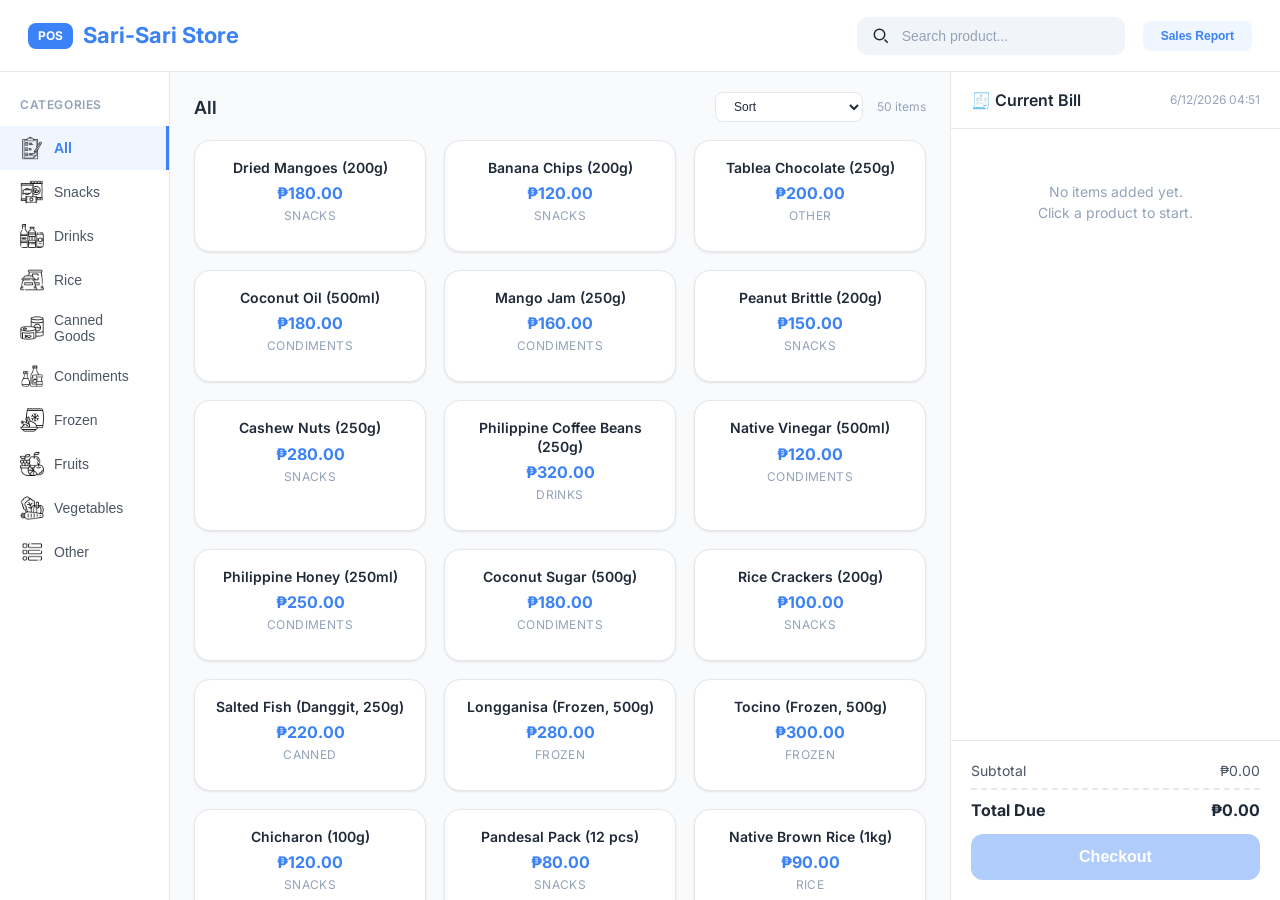
==== index.html @ 94335827 "Add initial POS UI, styles, and modules Introduce the full Sari‑Sari POS frontend scaffold: add inde" ====
<!DOCTYPE html>
<html lang="en">
<head>
    <meta charset="UTF-8" />
    <meta name="viewport" content="width=device-width, initial-scale=1.0" />
    <title>Sari-Sari Store POS</title>
    <link rel="stylesheet" href="css/style.css" />
    <link rel="stylesheet" href="css/layout.css" />
    <link rel="stylesheet" href="css/modal.css" />
    <link rel="stylesheet" href="css/receipt.css" />
    <link rel="preconnect" href="https://fonts.googleapis.com" />
    <link rel="preconnect" href="https://fonts.gstatic.com" crossorigin />
    <link href="https://fonts.googleapis.com/css2?family=Inter:opsz,wght@14..32,400;14..32,500;14..32,600;14..32,700&display=swap" rel="stylesheet" />
</head>
<body>

    <!-- POS CONTAINER -->
    <div class="pos-container" id="app">

        <!-- HEADER -->
        <header class="header">
            <div class="logo">
                <span>POS</span> Sari-Sari Store
            </div>
            <div class="header-actions">
                <div class="search-wrapper">
                    <svg width="18" height="18" viewBox="0 0 24 24" fill="none" stroke="currentColor" stroke-width="2">
                        <circle cx="10" cy="10" r="7" />
                        <path d="M21 21l-4.35-4.35" />
                    </svg>
                    <input type="text" id="searchInput" placeholder="Search product..." />
                </div>
                <!-- Mobile category dropdown moved to grid-header -->
                <button class="btn-report" id="btnReport">Sales Report</button>
            </div>
        </header>

        <!-- MAIN BODY -->
        <div class="main-body">

            <!-- POS VIEW -->
            <div id="pos-view" style="display:flex; flex:1; overflow:hidden;">

                <!-- CATEGORIES PANEL -->
                <aside class="categories-panel" id="categoriesPanel">
                    <div class="cat-title">Categories</div>
                </aside>

                <!-- PRODUCTS PANEL -->
                <section class="products-panel" id="productsPanel">
                    <div class="grid-header">
                        <h2 id="categoryTitle">All Products</h2>
                        <div class="header-controls">
                            <!-- Category dropdown for mobile (now placed here) -->
                            <select class="category-select-mobile" id="categoryMobile">
                                <option value="all">All</option>
                                <option value="snacks">Snacks</option>
                                <option value="drinks">Drinks</option>
                                <option value="rice">Rice</option>
                                <option value="canned">Canned Goods</option>
                                <option value="condiments">Condiments</option>
                                <option value="frozen">Frozen</option>
                                <option value="fruits">Fruits</option>
                                <option value="vegetables">Vegetables</option>
                                <option value="other">Other</option>
                            </select>
                            <select class="sort-select" id="sortFilter">
                                <option value="default">Sort</option>
                                <option value="price-low">Price: Low to High</option>
                                <option value="price-high">Price: High to Low</option>
                                <option value="name-az">Name: A to Z</option>
                                <option value="name-za">Name: Z to A</option>
                            </select>
                            <span class="count" id="productCount">0 items</span>
                        </div>
                    </div>
                    <div class="product-grid" id="productGrid"></div>
                </section>

                <!-- BILL PANEL -->
                <aside class="bill-panel" id="billPanel">
                    <div class="bill-header">
                        <h3>🧾 Current Bill</h3>
                        <div class="bill-meta">
                            <span id="billDate">-</span>
                        </div>
                    </div>
                    <div class="bill-items" id="billItems">
                        <div class="bill-empty">No items added yet.<br/><span class="text-muted">Click a product to start.</span></div>
                    </div>
                    <div class="bill-footer" id="billFooter">
                        <div class="summary-row"><span>Subtotal</span><span id="billSubtotal">₱0.00</span></div>
                        <div class="summary-row grand"><span>Total Due</span><span id="billGrandTotal">₱0.00</span></div>
                        <button class="btn-checkout" id="checkoutBtn" disabled>Checkout</button>
                    </div>
                </aside>
            </div>
        </div>
    </div>

    <!-- MOBILE BILL FLOATING SUMMARY BAR -->
    <div class="mobile-bill-summary" id="mobileBillSummary" style="display:none;">
        <div class="mobile-bill-summary-inner">
            <span class="mobile-bill-items" id="mobileBillItems">🛒 0 items</span>
            <span class="mobile-bill-total" id="mobileBillTotal">₱0.00</span>
            <span class="mobile-bill-arrow">▲</span>
        </div>
    </div>

    <!-- MOBILE BILL OVERLAY -->
    <div class="modal-overlay mobile-bill-overlay" id="mobileBillOverlay">
        <div class="modal mobile-bill-modal">
            <button class="modal-close" id="mobileBillClose">✕</button>
            <div class="modal-title">🧾 Current Bill</div>
            <div class="mobile-bill-date" id="mobileBillDate">-</div>
            <div class="mobile-bill-items-list" id="mobileBillItemsList">
                <div class="bill-empty">No items added yet.</div>
            </div>
            <div class="mobile-bill-summary-footer">
                <div class="summary-row"><span>Subtotal</span><span id="mobileBillSubtotal">₱0.00</span></div>
                <div class="summary-row grand"><span>Total Due</span><span id="mobileBillGrandTotal">₱0.00</span></div>
                <button class="btn-checkout" id="mobileCheckoutBtn" disabled>Checkout</button>
            </div>
        </div>
    </div>

    <!-- QUANTITY KEYPAD MODAL -->
    <div class="modal-overlay" id="qtyModal">
        <div class="modal qty-modal">
            <button class="modal-close" id="qtyClose">✕</button>
            <div class="qty-display" id="qtyDisplay">1</div>
            <div class="qty-grid">
                <button data-val="1">1</button>
                <button data-val="2">2</button>
                <button data-val="3">3</button>
                <button data-val="back" class="btn-back">⌫</button>
                <button data-val="4">4</button>
                <button data-val="5">5</button>
                <button data-val="6">6</button>
                <button data-val="clear">C</button>
                <button data-val="7">7</button>
                <button data-val="8">8</button>
                <button data-val="9">9</button>
                <button data-val="0">0</button>
            </div>
            <button class="btn-add-qty" id="btnAddQty">➕ Add to Bill</button>
        </div>
    </div>

    <!-- CHECKOUT MODAL -->
    <div class="modal-overlay" id="checkoutModal">
        <div class="modal">
            <button class="modal-close" id="checkoutClose">✕</button>
            <div class="modal-title">💳 Checkout</div>
            <div class="checkout-summary">
                <div class="cs-row"><span>Items</span><span id="coItems">0</span></div>
                <div class="cs-row total"><span>Total Due</span><span class="amount" id="coTotal">₱0.00</span></div>
            </div>
            <div class="checkout-input-group">
                <label for="cashInput">Cash Received</label>
                <div class="input-with-icon">
                    <span>₱</span>
                    <input type="number" id="cashInput" placeholder="0.00" step="0.01" min="0" />
                </div>
            </div>
            <div class="change-display">
                <div class="change-label">Change</div>
                <div class="change-amount" id="changeDisplay">₱0.00</div>
            </div>
            <div class="modal-actions">
                <button class="btn-cancel" id="checkoutCancel">Cancel</button>
                <button class="btn-complete" id="checkoutComplete" disabled>Complete Transaction</button>
            </div>
        </div>
    </div>

    <!-- RECEIPT MODAL -->
    <div class="modal-overlay receipt-modal" id="receiptModal">
        <div class="modal">
            <button class="modal-close" id="receiptClose">✕</button>
            <div class="receipt-content" id="receiptContent"></div>
            <div class="receipt-actions">
                <button class="btn-print" id="btnPrintReceipt">🖨 Print Receipt</button>
                <button class="btn-close-receipt" id="receiptClose2">Close</button>
            </div>
        </div>
    </div>

    <script type="module" src="js/app.js"></script>
</body>
</html>
---- css/style.css ----
:root {
    --primary: #3B82F6;
    --secondary: #EFF6FF;
    --bg: #F8FAFC;
    --white: #FFFFFF;
    --text: #1F2937;
    --border: #E5E7EB;
    --success: #22C55E;
    --danger: #EF4444;
    --shadow: 0 1px 3px rgba(0, 0, 0, 0.06), 0 1px 2px rgba(0, 0, 0, 0.04);
    --radius: 16px;
    --transition: 0.2s ease;

    /* ===== TYPOGRAPHY SCALE ===== */
    --font-base: 14px;          /* body, most text */
    --font-sm: 12px;            /* small labels, meta */
    --font-md: 16px;            /* subheadings, buttons */
    --font-lg: 18px;            /* section titles */
    --font-xl: 22px;            /* page titles, logo */
    --font-2xl: 28px;           /* stat numbers */
}

* {
    margin: 0;
    padding: 0;
    box-sizing: border-box;
}

body {
    font-family: 'Inter', -apple-system, BlinkMacSystemFont, sans-serif;
    font-size: var(--font-base);
    background: var(--bg);
    color: var(--text);
    height: 100vh;
    overflow: hidden;
    display: flex;
    justify-content: center;
    align-items: center;
    line-height: 1.5;
}

/* Shared heading styles */
h1, h2, h3, h4 {
    font-weight: 600;
    margin: 0;
}
h1 { font-size: var(--font-xl); }
h2 { font-size: var(--font-lg); }
h3 { font-size: var(--font-md); }

/* Scrollbar */
::-webkit-scrollbar {
    width: 6px;
    height: 6px;
}
::-webkit-scrollbar-track {
    background: var(--secondary);
    border-radius: 8px;
}
::-webkit-scrollbar-thumb {
    background: var(--primary);
    border-radius: 8px;
}

.text-muted {
    color: #94A3B8;
}
.text-sm {
    font-size: var(--font-sm);
}
.text-md {
    font-size: var(--font-md);
}
.text-lg {
    font-size: var(--font-lg);
}
.text-xl {
    font-size: var(--font-xl);
}
---- css/layout.css ----
/* Layout Styles */
.pos-container {
    width: 100vw;
    max-width: 100vw;
    max-height: 100vh;
    height: 100vh;
    display: flex;
    flex-direction: column;
    background: var(--bg);
    overflow: hidden;
}

/* ===== HEADER ===== */
.header {
    background: var(--white);
    padding: 14px 28px;
    display: flex;
    align-items: center;
    justify-content: space-between;
    border-bottom: 1px solid var(--border);
    flex-shrink: 0;
    min-height: 72px;
    box-shadow: 0 1px 3px rgba(0, 0, 0, 0.04);
}
.header .logo {
    display: flex;
    align-items: center;
    gap: 10px;
    font-weight: 700;
    font-size: var(--font-xl);
    color: var(--primary);
}
.header .logo span {
    background: var(--primary);
    color: #fff;
    padding: 4px 10px;
    border-radius: 8px;
    font-size: var(--font-sm);
}
.header-actions {
    display: flex;
    align-items: center;
    gap: 18px;
    flex-wrap: wrap;
}

/* Search */
.search-wrapper {
    display: flex;
    align-items: center;
    background: #F1F5F9;
    border-radius: 10px;
    padding: 0 14px;
    border: 1px solid transparent;
    transition: var(--transition);
}
.search-wrapper:focus-within {
    border-color: var(--primary);
    background: var(--white);
}
.search-wrapper input {
    border: none;
    background: transparent;
    padding: 10px 12px;
    font-size: var(--font-base);
    width: 220px;
    outline: none;
    color: var(--text);
}
.search-wrapper input::placeholder {
    color: #94A3B8;
}

/* Selects */
.category-select,
.sort-select,
.category-select-mobile {
    padding: 10px 16px;
    border-radius: 10px;
    border: 1px solid var(--border);
    background: var(--white);
    font-size: var(--font-base);
    outline: none;
    cursor: pointer;
    color: var(--text);
}
.category-select-mobile {
    display: none; /* hidden on desktop */
}

/* Buttons */
.btn-report {
    padding: 8px 18px;
    background: var(--secondary);
    color: var(--primary);
    border: none;
    border-radius: 8px;
    font-weight: 600;
    font-size: var(--font-sm);
    cursor: pointer;
    transition: var(--transition);
}
.btn-report:hover {
    background: #DBEAFE;
}

/* ===== MAIN BODY ===== */
.main-body {
    display: flex;
    flex: 1;
    overflow: hidden;
    position: relative;
}

/* ===== CATEGORIES PANEL ===== */
.categories-panel {
    width: 170px;
    background: var(--white);
    border-right: 1px solid var(--border);
    padding: 16px 0;
    flex-shrink: 0;
    overflow-y: auto;
    display: flex;
    flex-direction: column;
}
.cat-title {
    font-size: var(--font-sm);
    text-transform: uppercase;
    letter-spacing: 0.6px;
    color: #94A3B8;
    padding: 8px 20px 12px;
    font-weight: 600;
}
.cat-btn {
    display: flex;
    align-items: center;
    gap: 10px;
    padding: 10px 20px;
    border: none;
    background: transparent;
    width: 100%;
    text-align: left;
    font-size: var(--font-base);
    color: #4B5563;
    cursor: pointer;
    transition: var(--transition);
    border-right: 3px solid transparent;
    font-weight: 500;
}
.cat-btn:hover {
    background: #F1F5F9;
}
.cat-btn.active {
    background: var(--secondary);
    color: var(--primary);
    border-right-color: var(--primary);
    font-weight: 600;
}
.cat-btn .cat-icon {
    width: 24px;
    height: 24px;
    flex-shrink: 0;
    display: flex;
    align-items: center;
    justify-content: center;
    font-size: 18px;
    line-height: 1;
}
.cat-btn .cat-icon img {
    width: 24px;
    height: 24px;
    object-fit: contain;
    border-radius: 4px;
}

/* ===== PRODUCTS PANEL ===== */
.products-panel {
    flex: 1;
    padding: 20px 24px;
    overflow-y: auto;
    background: var(--bg);
}
.grid-header {
    display: flex;
    justify-content: space-between;
    align-items: center;
    margin-bottom: 18px;
}
.grid-header h2 {
    font-size: var(--font-lg);
    font-weight: 600;
}
.grid-header .count {
    font-size: var(--font-sm);
    color: #94A3B8;
}
.grid-header .header-controls {
    display: flex;
    align-items: center;
    gap: 14px;
}
.grid-header .header-controls .sort-select {
    padding: 6px 14px;
    border-radius: 8px;
    border: 1px solid var(--border);
    background: var(--white);
    font-size: var(--font-sm);
    outline: none;
    cursor: pointer;
    transition: var(--transition);
}
.grid-header .header-controls .sort-select:hover {
    border-color: var(--primary);
}
.grid-header .header-controls .count {
    font-size: var(--font-sm);
    color: #94A3B8;
    white-space: nowrap;
}
/* Mobile category dropdown inside header-controls – hidden on desktop */
.grid-header .header-controls .category-select-mobile {
    padding: 6px 14px;
    border-radius: 8px;
    border: 1px solid var(--border);
    background: var(--white);
    font-size: var(--font-sm);
    outline: none;
    cursor: pointer;
    transition: var(--transition);
    display: none; /* hidden on desktop */
}
.grid-header .header-controls .category-select-mobile:hover {
    border-color: var(--primary);
}

.product-grid {
    display: grid;
    grid-template-columns: repeat(auto-fill, minmax(170px, 1fr));
    gap: 18px;
}
.product-card {
    background: var(--white);
    border-radius: var(--radius);
    padding: 18px 16px 16px;
    box-shadow: var(--shadow);
    border: 1px solid var(--border);
    transition: var(--transition);
    display: flex;
    flex-direction: column;
    align-items: center;
    text-align: center;
    cursor: pointer;
}
.product-card:hover {
    transform: translateY(-3px);
    box-shadow: 0 8px 24px rgba(0, 0, 0, 0.08);
    border-color: #BFDBFE;
}
.product-name {
    font-size: var(--font-base);
    font-weight: 600;
    line-height: 1.3;
    display: -webkit-box;
    -webkit-box-orient: vertical;
    overflow: hidden;
}
.product-price {
    font-size: var(--font-md);
    font-weight: 700;
    color: var(--primary);
    margin: 4px 0 2px;
}
.product-category {
    font-size: var(--font-sm);
    color: #94A3B8;
    text-transform: uppercase;
    letter-spacing: 0.4px;
    margin-bottom: 10px;
}

/* ===== BILL PANEL ===== */
.bill-panel {
    width: 330px;
    background: var(--white);
    border-left: 1px solid var(--border);
    display: flex;
    flex-direction: column;
    flex-shrink: 0;
    overflow: hidden;
}
.bill-header {
    padding: 16px 20px;
    border-bottom: 1px solid var(--border);
    display: flex;
    justify-content: space-between;
    align-items: center;
    flex-shrink: 0;
}
.bill-header h3 {
    font-size: var(--font-md);
    font-weight: 600;
}
.bill-meta {
    font-size: var(--font-sm);
    color: #94A3B8;
}
.bill-items {
    flex: 1;
    overflow-y: auto;
    padding: 12px 16px;
}
.bill-item {
    display: flex;
    align-items: center;
    gap: 12px;
    padding: 10px 12px;
    background: var(--bg);
    border-radius: 12px;
    margin-bottom: 10px;
    border: 1px solid var(--border);
}
.bi-info {
    flex: 1;
    min-width: 0;
}
.bi-name {
    font-size: var(--font-base);
    font-weight: 600;
    white-space: nowrap;
    overflow: hidden;
    text-overflow: ellipsis;
}
.bi-price {
    font-size: var(--font-sm);
    color: var(--primary);
    font-weight: 500;
}
.bi-actions {
    display: flex;
    align-items: center;
    gap: 6px;
    flex-shrink: 0;
}
.bi-actions button {
    width: 28px;
    height: 28px;
    border: none;
    border-radius: 6px;
    background: var(--border);
    font-size: var(--font-base);
    font-weight: 600;
    cursor: pointer;
    transition: var(--transition);
}
.btn-minus:hover {
    background: #FEE2E2;
    color: var(--danger);
}
.btn-plus:hover {
    background: #DBEAFE;
    color: var(--primary);
}
.btn-remove {
    background: transparent !important;
    color: #94A3B8;
}
.btn-remove:hover {
    background: #FEE2E2 !important;
    color: var(--danger) !important;
}
.bi-qty {
    font-weight: 600;
    font-size: var(--font-base);
    min-width: 20px;
    text-align: center;
}
.bill-empty {
    text-align: center;
    color: #94A3B8;
    padding: 40px 0;
    font-size: var(--font-base);
}
.bill-footer {
    padding: 16px 20px 20px;
    border-top: 1px solid var(--border);
    background: var(--white);
    flex-shrink: 0;
}
.summary-row {
    display: flex;
    justify-content: space-between;
    font-size: var(--font-base);
    padding: 3px 0;
    color: #4B5563;
}
.summary-row.grand {
    font-size: var(--font-md);
    font-weight: 700;
    color: var(--text);
    padding: 8px 0 12px;
    border-top: 2px dashed var(--border);
    margin-top: 4px;
}
.btn-checkout {
    width: 100%;
    padding: 14px;
    background: var(--primary);
    color: var(--white);
    border: none;
    border-radius: 12px;
    font-size: var(--font-md);
    font-weight: 700;
    cursor: pointer;
    transition: var(--transition);
}
.btn-checkout:hover:not(:disabled) {
    background: #2563EB;
}
.btn-checkout:disabled {
    opacity: 0.4;
    cursor: not-allowed;
}

/* ===== MOBILE BILL ===== */
.mobile-bill-summary {
    position: fixed;
    bottom: 16px;
    left: 16px;
    right: 16px;
    z-index: 500;
    background: var(--primary);
    color: white;
    border-radius: 16px;
    padding: 14px 20px;
    box-shadow: 0 8px 32px rgba(59, 130, 246, 0.35);
    cursor: pointer;
    display: none;
    animation: slideUp 0.3s ease;
    transition: transform 0.2s;
}
.mobile-bill-summary:active {
    transform: scale(0.97);
}
@keyframes slideUp {
    from { transform: translateY(80px); opacity: 0; }
    to { transform: translateY(0); opacity: 1; }
}
.mobile-bill-summary-inner {
    display: flex;
    justify-content: space-between;
    align-items: center;
    font-weight: 600;
}
.mobile-bill-items {
    font-size: var(--font-base);
}
.mobile-bill-total {
    font-size: var(--font-md);
    font-weight: 700;
}
.mobile-bill-arrow {
    font-size: var(--font-md);
    opacity: 0.8;
}

.mobile-bill-overlay .modal {
    max-width: 100%;
    margin: 10px;
    padding: 24px 20px;
    max-height: 85vh;
    display: flex;
    flex-direction: column;
    height: auto;
}
.mobile-bill-overlay .modal-title {
    font-size: var(--font-lg);
    margin-bottom: 8px;
    flex-shrink: 0;
}
.mobile-bill-date {
    font-size: var(--font-sm);
    color: #94A3B8;
    text-align: center;
    margin-bottom: 16px;
    flex-shrink: 0;
}
.mobile-bill-items-list {
    flex: 1;
    overflow-y: auto;
    margin-bottom: 12px;
}
.mobile-bill-items-list .bill-item {
    padding: 8px 10px;
}
.mobile-bill-summary-footer {
    border-top: 1px solid var(--border);
    padding-top: 12px;
    flex-shrink: 0;
}

/* ===== RESPONSIVE ===== */
@media (max-width: 1100px) {
    .bill-panel {
        width: 280px;
    }
    .categories-panel {
        width: 140px;
    }
}
@media (max-width: 820px) {
    .categories-panel {
        display: none;
    }
    .grid-header .header-controls .category-select-mobile {
        display: inline-block;
        padding: 6px 10px;
        font-size: var(--font-sm);
    }
}
@media (max-width: 640px) {
    #pos-view {
        flex-direction: column;
    }
    .products-panel {
        height: 100vh;
        padding: 12px 14px;
        padding-bottom: 80px;
    }
    .bill-panel {
        display: none !important;
    }
    .product-grid {
        grid-template-columns: repeat(auto-fill, minmax(130px, 1fr));
        gap: 10px;
    }
    .header-actions {
        gap: 8px;
    }
    .category-select,
    .sort-select {
        font-size: var(--font-sm);
        padding: 8px 10px;
    }
    .btn-report {
        font-size: var(--font-sm);
        padding: 6px 12px;
    }
    .mobile-bill-summary {
        display: block !important;
    }
    .header .logo {
        font-size: var(--font-md);
    }
    .search-wrapper input {
        width: 90px;
        font-size: var(--font-sm);
        padding: 6px 8px;
    }
    .grid-header {
        flex-direction: column;
        align-items: stretch;
        gap: 8px;
    }
    .grid-header .header-controls {
        justify-content: flex-start;
        flex-wrap: wrap;
    }
    .grid-header .header-controls .category-select-mobile {
        display: inline-block;
        padding: 4px 8px;
        font-size: var(--font-sm);
        margin-right: 4px;
    }
    .grid-header .header-controls .sort-select {
        padding: 4px 8px;
        font-size: var(--font-sm);
    }
}
---- css/modal.css ----
/* Payment View Overlay */
.modal-overlay {
    position: fixed;
    inset: 0;
    background: rgba(0, 0, 0, 0.4);
    backdrop-filter: blur(4px);
    display: none;
    justify-content: center;
    align-items: center;
    z-index: 1000;
    padding: 20px;
}
.modal-overlay.open {
    display: flex;
}
.modal {
    background: var(--white);
    border-radius: 24px;
    padding: 32px 36px;
    max-width: 480px;
    width: 100%;
    max-height: 90vh;
    overflow-y: auto;
    box-shadow: 0 24px 64px rgba(0, 0, 0, 0.15);
    animation: modalIn 0.25s ease;
    position: relative;
}
@keyframes modalIn {
    from {
        opacity: 0;
        transform: scale(0.94) translateY(10px);
    }
    to {
        opacity: 1;
        transform: scale(1) translateY(0);
    }
}
.modal-close {
    position: absolute;
    top: 12px;
    right: 16px;
    background: none;
    border: none;
    font-size: 22px;
    color: #94A3B8;
    cursor: pointer;
    line-height: 1;
    padding: 4px 8px;
    border-radius: 6px;
    transition: var(--transition);
}
.modal-close:hover {
    background: #F1F5F9;
    color: var(--text);
}
.modal-title {
    font-size: 22px;
    font-weight: 700;
    text-align: center;
    margin-bottom: 20px;
}

/* Quantity Keypad */
.qty-modal .modal {
    max-width: 320px;
}
.qty-display {
    font-size: 48px;
    font-weight: 700;
    text-align: center;
    padding: 16px 0 20px;
    color: var(--primary);
    letter-spacing: 2px;
}
.qty-grid {
    display: grid;
    grid-template-columns: repeat(4, 1fr);
    gap: 8px;
    margin-bottom: 16px;
}
.qty-grid button {
    padding: 14px 0;
    font-size: 20px;
    font-weight: 600;
    border: 1px solid var(--border);
    border-radius: 10px;
    background: var(--white);
    cursor: pointer;
    transition: var(--transition);
}
.qty-grid button:hover {
    background: var(--secondary);
    border-color: var(--primary);
}
.qty-grid .btn-back {
    font-size: 18px;
}
.btn-add-qty {
    width: 100%;
    padding: 14px;
    background: var(--primary);
    color: var(--white);
    border: none;
    border-radius: 12px;
    font-size: 16px;
    font-weight: 700;
    cursor: pointer;
    transition: var(--transition);
}
.btn-add-qty:hover {
    background: #2563EB;
}

/* Checkout */
.checkout-summary {
    background: var(--bg);
    border-radius: 12px;
    padding: 16px 20px;
    margin-bottom: 20px;
}
.cs-row {
    display: flex;
    justify-content: space-between;
    padding: 4px 0;
    font-size: 15px;
}
.cs-row.total {
    font-size: 20px;
    font-weight: 700;
    padding-top: 10px;
    border-top: 1px solid var(--border);
    margin-top: 6px;
}
.cs-row.total .amount {
    color: var(--primary);
}
.checkout-input-group {
    margin-bottom: 16px;
}
.checkout-input-group label {
    font-weight: 600;
    font-size: 14px;
    display: block;
    margin-bottom: 6px;
}
.input-with-icon {
    display: flex;
    align-items: center;
    background: var(--white);
    border: 2px solid var(--border);
    border-radius: 12px;
    padding: 0 14px;
    transition: var(--transition);
}
.input-with-icon:focus-within {
    border-color: var(--primary);
}
.input-with-icon span {
    font-weight: 600;
    font-size: 18px;
    color: #94A3B8;
    margin-right: 8px;
}
.input-with-icon input {
    border: none;
    padding: 12px 0;
    font-size: 18px;
    width: 100%;
    outline: none;
    background: transparent;
    color: var(--text);
}
.change-display {
    display: flex;
    justify-content: space-between;
    align-items: center;
    background: var(--secondary);
    border-radius: 12px;
    padding: 14px 20px;
    margin-bottom: 20px;
}
.change-label {
    font-size: 14px;
    font-weight: 600;
    color: #4B5563;
}
.change-amount {
    font-size: 24px;
    font-weight: 700;
    color: var(--success);
}
.change-amount.negative {
    color: var(--danger);
}
.modal-actions {
    display: flex;
    gap: 12px;
}
.btn-cancel {
    flex: 1;
    padding: 14px;
    border-radius: 12px;
    border: none;
    background: #F1F5F9;
    color: #4B5563;
    font-weight: 600;
    cursor: pointer;
    transition: var(--transition);
}
.btn-cancel:hover {
    background: var(--border);
}
.btn-complete {
    flex: 1;
    padding: 14px;
    border-radius: 12px;
    border: none;
    background: var(--primary);
    color: var(--white);
    font-weight: 600;
    cursor: pointer;
    transition: var(--transition);
}
.btn-complete:hover:not(:disabled) {
    background: #2563EB;
}
.btn-complete:disabled {
    opacity: 0.4;
    cursor: not-allowed;
}

/* Report Modal */
.report-modal .modal {
    max-width: 640px;
}
.report-content .stats-grid {
    display: grid;
    grid-template-columns: 1fr 1fr;
    gap: 16px;
    margin-bottom: 20px;
}
.report-content .stat-card {
    background: var(--bg);
    padding: 16px 20px;
    border-radius: 12px;
    border: 1px solid var(--border);
}
.report-content .stat-value {
    font-size: 26px;
    font-weight: 700;
    color: var(--text);
}
.report-content .stat-label {
    font-size: 13px;
    color: #94A3B8;
    font-weight: 500;
}
.report-content .top-product {
    background: var(--secondary);
    border-radius: 12px;
    padding: 16px 20px;
    margin-bottom: 20px;
    border: 1px solid #BFDBFE;
}
.report-content .tp-name {
    font-size: 18px;
    font-weight: 700;
    color: var(--primary);
}
.report-content .tp-count {
    font-size: 14px;
    color: #4B5563;
}
.transactions-table {
    max-height: 300px;
    overflow-y: auto;
    border: 1px solid var(--border);
    border-radius: 12px;
}
.tr-row {
    display: grid;
    grid-template-columns: 100px 1fr 80px 100px;
    gap: 12px;
    padding: 10px 16px;
    border-bottom: 1px solid var(--border);
    font-size: 13px;
    align-items: center;
}
.tr-row:last-child {
    border-bottom: none;
}
.tr-row .tr-amount {
    font-weight: 600;
    color: var(--primary);
    text-align: right;
}

@media (max-width: 640px) {
    .report-modal .modal {
        max-width: 100%;
        margin: 10px;
    }
    .tr-row {
        grid-template-columns: 70px 1fr 60px 70px;
        font-size: 12px;
        gap: 8px;
    }
}
---- css/receipt.css ----
/* Receipt Specific Styles */
.receipt-modal .modal {
    max-width: 420px;
    padding: 28px 30px;
}

.receipt-content {
    font-family: 'Courier New', monospace;
    padding: 4px 0;
}
.receipt-header {
    text-align: center;
    border-bottom: 2px dashed var(--border);
    padding-bottom: 14px;
    margin-bottom: 16px;
}
.receipt-header h2 {
    font-size: 20px;
    font-weight: 700;
    letter-spacing: 1px;
    color: var(--text);
}
.receipt-header .sub {
    font-size: 12px;
    color: #94A3B8;
    margin-top: 2px;
}
.receipt-header .receipt-number {
    font-size: 14px;
    color: #4B5563;
    margin-top: 6px;
    font-weight: 600;
}

.receipt-items {
    margin: 12px 0;
    border-bottom: 2px dashed var(--border);
    padding-bottom: 12px;
}
.ri-row {
    display: flex;
    justify-content: space-between;
    padding: 4px 0;
    font-size: 13px;
}
.ri-row .ri-name {
    flex: 1;
}
.ri-row .ri-qty {
    margin: 0 12px;
    color: #4B5563;
}
.ri-row .ri-price {
    font-weight: 600;
    color: var(--text);
}

.receipt-totals {
    padding-top: 6px;
    margin-bottom: 4px;
}
.rt-row {
    display: flex;
    justify-content: space-between;
    font-size: 14px;
    padding: 3px 0;
}
.rt-row.grand {
    font-weight: 700;
    font-size: 18px;
    padding-top: 8px;
    border-top: 1px solid var(--border);
    margin-top: 6px;
}
.rt-row.grand .amount {
    color: var(--primary);
}
.rt-row:last-child {
    border-top: 2px dashed var(--border);
    padding-top: 8px;
    margin-top: 4px;
    color: var(--success);
    font-weight: 700;
}

.receipt-footer {
    text-align: center;
    margin-top: 16px;
    font-size: 12px;
    color: #94A3B8;
    border-top: 2px dashed var(--border);
    padding-top: 14px;
}

.receipt-actions {
    display: flex;
    gap: 10px;
    margin-top: 16px;
}
.receipt-actions button {
    flex: 1;
    padding: 12px;
    border-radius: 12px;
    font-size: 14px;
    font-weight: 600;
    border: none;
    cursor: pointer;
    transition: var(--transition);
}
.receipt-actions .btn-print {
    background: var(--primary);
    color: var(--white);
}
.receipt-actions .btn-print:hover {
    background: #2563EB;
}
.receipt-actions .btn-close-receipt {
    background: #F1F5F9;
    color: #4B5563;
}
.receipt-actions .btn-close-receipt:hover {
    background: var(--border);
}

/* Print styles */
@media print {
    body * {
        visibility: hidden;
    }
    .receipt-modal .modal,
    .receipt-modal .modal * {
        visibility: visible;
    }
    .receipt-modal .modal {
        position: absolute;
        left: 0;
        top: 0;
        box-shadow: none;
        border-radius: 0;
        padding: 20px;
        width: 100%;
        max-width: 100%;
    }
    .receipt-actions {
        display: none;
    }
    .modal-close {
        display: none;
    }
    .modal-overlay {
        background: none !important;
        backdrop-filter: none !important;
    }
}
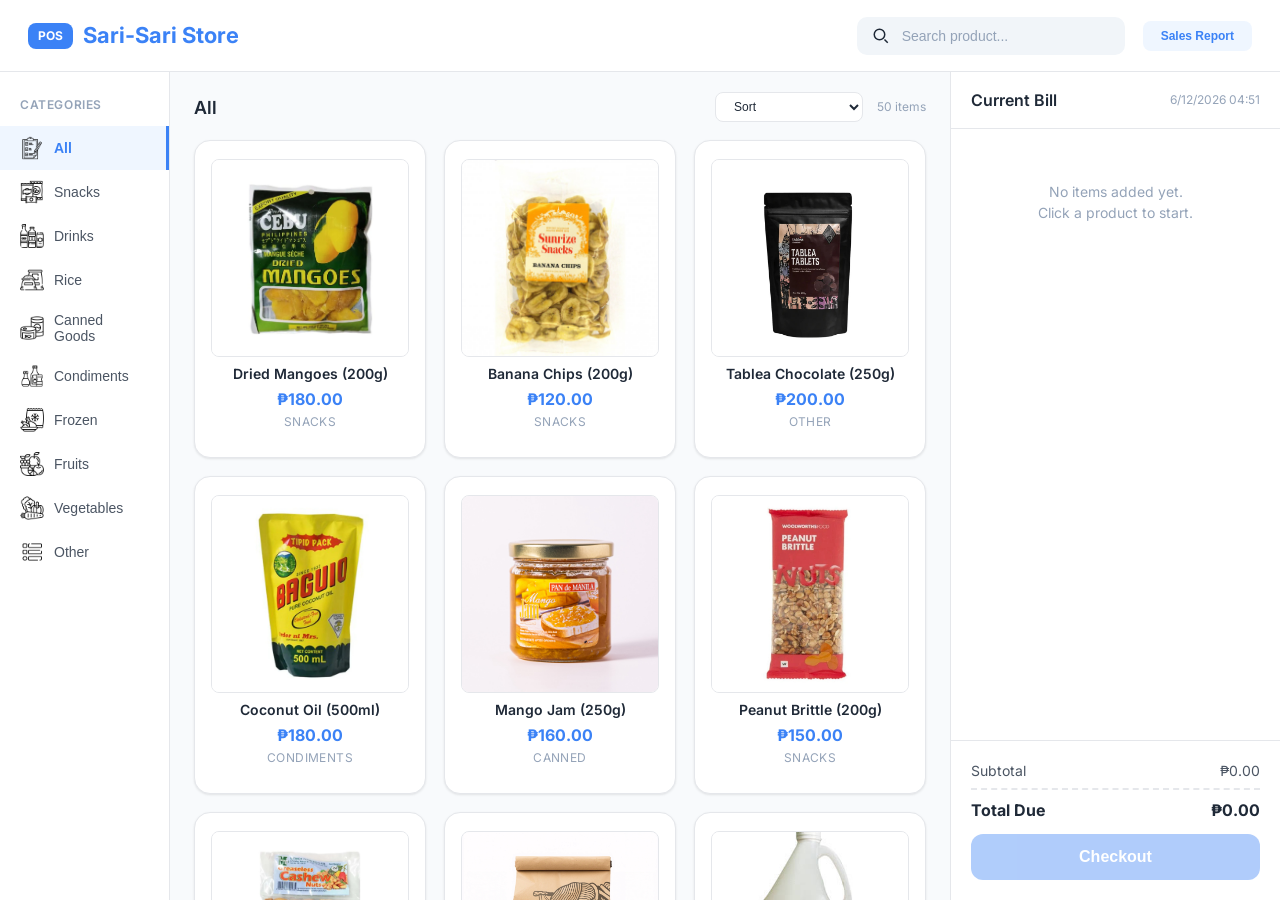
==== commit 89ff7cd1: "UI: add product images & unified numpad Add product image assets and wire them into the products lis" ====
--- a/index.html
+++ b/index.html
@@ -30,7 +30,6 @@
                     </svg>
                     <input type="text" id="searchInput" placeholder="Search product..." />
                 </div>
-                <!-- Mobile category dropdown moved to grid-header -->
                 <button class="btn-report" id="btnReport">Sales Report</button>
             </div>
         </header>
@@ -51,7 +50,7 @@
                     <div class="grid-header">
                         <h2 id="categoryTitle">All Products</h2>
                         <div class="header-controls">
-                            <!-- Category dropdown for mobile (now placed here) -->
+                            <!-- Category dropdown for mobile -->
                             <select class="category-select-mobile" id="categoryMobile">
                                 <option value="all">All</option>
                                 <option value="snacks">Snacks</option>
@@ -80,7 +79,7 @@
                 <!-- BILL PANEL -->
                 <aside class="bill-panel" id="billPanel">
                     <div class="bill-header">
-                        <h3>🧾 Current Bill</h3>
+                        <h3>Current Bill</h3>
                         <div class="bill-meta">
                             <span id="billDate">-</span>
                         </div>
@@ -111,7 +110,7 @@
     <div class="modal-overlay mobile-bill-overlay" id="mobileBillOverlay">
         <div class="modal mobile-bill-modal">
             <button class="modal-close" id="mobileBillClose">✕</button>
-            <div class="modal-title">🧾 Current Bill</div>
+            <div class="modal-title">Current Bill</div>
             <div class="mobile-bill-date" id="mobileBillDate">-</div>
             <div class="mobile-bill-items-list" id="mobileBillItemsList">
                 <div class="bill-empty">No items added yet.</div>
@@ -124,49 +123,95 @@
         </div>
     </div>
 
-    <!-- QUANTITY KEYPAD MODAL -->
+    <!-- ===== QUANTITY KEYPAD MODAL ===== -->
     <div class="modal-overlay" id="qtyModal">
         <div class="modal qty-modal">
             <button class="modal-close" id="qtyClose">✕</button>
-            <div class="qty-display" id="qtyDisplay">1</div>
+            
+            <!-- Added Modal Title here -->
+            <h3 class="modal-title" style="margin-bottom: 16px; margin-top: 8px;">Select Quantity</h3>
+
+            <!-- Product info header -->
+            <div class="qty-product-info" id="qtyProductInfo">
+                <img id="qtyProductImage" src="assets/images/placeholder.jpg" alt="Product" />
+                <div>
+                    <div class="qty-product-name" id="qtyProductName">Product Name</div>
+                    <div class="qty-product-price" id="qtyProductPrice">₱0.00</div>
+                </div>
+            </div>
+
+            <!-- Quantity control with + and - -->
+            <div class="qty-control">
+                <button class="qty-dec" id="qtyDec">−</button>
+                <!-- Added readonly so mobile keyboard does NOT pop up -->
+                <input type="number" class="qty-display" id="qtyDisplay" value="1" min="1" step="1" readonly />
+                <button class="qty-inc" id="qtyInc">+</button>
+            </div>
+
+            <!-- Unified Numpad Grid -->
             <div class="qty-grid">
-                <button data-val="1">1</button>
-                <button data-val="2">2</button>
-                <button data-val="3">3</button>
-                <button data-val="back" class="btn-back">⌫</button>
-                <button data-val="4">4</button>
-                <button data-val="5">5</button>
-                <button data-val="6">6</button>
-                <button data-val="clear">C</button>
-                <button data-val="7">7</button>
-                <button data-val="8">8</button>
-                <button data-val="9">9</button>
-                <button data-val="0">0</button>
-            </div>
-            <button class="btn-add-qty" id="btnAddQty">➕ Add to Bill</button>
-        </div>
-    </div>
-
-    <!-- CHECKOUT MODAL -->
+                <button class="numpad-btn" data-val="1">1</button>
+                <button class="numpad-btn" data-val="2">2</button>
+                <button class="numpad-btn" data-val="3">3</button>
+                <button class="numpad-btn is-back" data-val="back">⌫</button>
+                
+                <button class="numpad-btn" data-val="4">4</button>
+                <button class="numpad-btn" data-val="5">5</button>
+                <button class="numpad-btn" data-val="6">6</button>
+                <button class="numpad-btn is-clear" data-val="clear">C</button>
+                
+                <button class="numpad-btn" data-val="7">7</button>
+                <button class="numpad-btn" data-val="8">8</button>
+                <button class="numpad-btn" data-val="9">9</button>
+                <button class="numpad-btn" data-val="0">0</button>
+            </div>
+            <button class="btn-add-qty" id="btnAddQty">Add to Bill</button>
+        </div>
+    </div>
+
+    <!-- ===== CHECKOUT MODAL ===== -->
     <div class="modal-overlay" id="checkoutModal">
-        <div class="modal">
+        <div class="modal checkout-modal">
             <button class="modal-close" id="checkoutClose">✕</button>
-            <div class="modal-title">💳 Checkout</div>
+            <div class="modal-title">Checkout</div>
+
             <div class="checkout-summary">
                 <div class="cs-row"><span>Items</span><span id="coItems">0</span></div>
                 <div class="cs-row total"><span>Total Due</span><span class="amount" id="coTotal">₱0.00</span></div>
             </div>
+
+            <!-- Cash input with unified numpad -->
             <div class="checkout-input-group">
                 <label for="cashInput">Cash Received</label>
-                <div class="input-with-icon">
-                    <span>₱</span>
-                    <input type="number" id="cashInput" placeholder="0.00" step="0.01" min="0" />
-                </div>
-            </div>
+                <!-- Kept interactive so the user can type via keyboard -->
+                <div class="cash-display">
+                    <input type="number" id="cashInput" value="" placeholder="0.00" step="0.01" min="0" />
+                </div>
+                
+                <div class="cash-numpad">
+                    <button class="numpad-btn cash-btn" data-val="1">1</button>
+                    <button class="numpad-btn cash-btn" data-val="2">2</button>
+                    <button class="numpad-btn cash-btn" data-val="3">3</button>
+                    <button class="numpad-btn cash-btn is-back" data-val="back">⌫</button>
+                    
+                    <button class="numpad-btn cash-btn" data-val="4">4</button>
+                    <button class="numpad-btn cash-btn" data-val="5">5</button>
+                    <button class="numpad-btn cash-btn" data-val="6">6</button>
+                    <button class="numpad-btn cash-btn is-clear" data-val="clear">C</button>
+                    
+                    <button class="numpad-btn cash-btn" data-val="7">7</button>
+                    <button class="numpad-btn cash-btn" data-val="8">8</button>
+                    <button class="numpad-btn cash-btn" data-val="9">9</button>
+                    <button class="numpad-btn cash-btn" data-val="0" style="grid-column: span 2;">0</button>
+                    <button class="numpad-btn cash-btn" data-val="." style="grid-column: span 2;">.</button>
+                </div>
+            </div>
+
             <div class="change-display">
                 <div class="change-label">Change</div>
                 <div class="change-amount" id="changeDisplay">₱0.00</div>
             </div>
+
             <div class="modal-actions">
                 <button class="btn-cancel" id="checkoutCancel">Cancel</button>
                 <button class="btn-complete" id="checkoutComplete" disabled>Complete Transaction</button>
@@ -180,7 +225,7 @@
             <button class="modal-close" id="receiptClose">✕</button>
             <div class="receipt-content" id="receiptContent"></div>
             <div class="receipt-actions">
-                <button class="btn-print" id="btnPrintReceipt">🖨 Print Receipt</button>
+                <button class="btn-print" id="btnPrintReceipt">Print Receipt</button>
                 <button class="btn-close-receipt" id="receiptClose2">Close</button>
             </div>
         </div>
--- a/css/layout.css
+++ b/css/layout.css
@@ -250,6 +250,16 @@
     align-items: center;
     text-align: center;
     cursor: pointer;
+}
+.product-card .product-image {
+    width: 100%;
+    aspect-ratio: 1 / 1;
+    object-fit: cover;
+    border-radius: 8px;
+    margin-bottom: 8px;
+    background: var(--bg);
+    border: 1px solid var(--border);
+    display: block;
 }
 .product-card:hover {
     transform: translateY(-3px);
--- a/css/modal.css
+++ b/css/modal.css
@@ -26,14 +26,8 @@
     position: relative;
 }
 @keyframes modalIn {
-    from {
-        opacity: 0;
-        transform: scale(0.94) translateY(10px);
-    }
-    to {
-        opacity: 1;
-        transform: scale(1) translateY(0);
-    }
+    from { opacity: 0; transform: scale(0.94) translateY(10px); }
+    to { opacity: 1; transform: scale(1) translateY(0); }
 }
 .modal-close {
     position: absolute;
@@ -60,41 +54,156 @@
     margin-bottom: 20px;
 }
 
-/* Quantity Keypad */
-.qty-modal .modal {
-    max-width: 320px;
-}
-.qty-display {
-    font-size: 48px;
+/* ===== UNIFIED NUMPAD BUTTON ===== */
+.numpad-btn {
+    padding: 14px 0;
+    font-size: 20px;
+    font-weight: 600;
+    border: 1px solid var(--border);
+    border-radius: 10px;
+    background: var(--white);
+    cursor: pointer;
+    transition: var(--transition);
+    display: flex;
+    align-items: center;
+    justify-content: center;
+    width: 100%;
+}
+.numpad-btn:hover {
+    background: var(--secondary);
+    border-color: var(--primary);
+}
+.numpad-btn:active {
+    transform: scale(0.96);
+}
+/* Special buttons (Back / Clear) */
+.numpad-btn.is-back,
+.numpad-btn.is-clear {
+    background: #FEE2E2;
+    border-color: #FECACA;
+    color: var(--danger);
+}
+.numpad-btn.is-back:hover,
+.numpad-btn.is-clear:hover {
+    background: #FECACA;
+}
+
+/* ===== QUANTITY & CASH DISPLAYS (Now acting as containers for inputs) ===== */
+.qty-display,
+.cash-display {
+    font-size: 42px;
     font-weight: 700;
     text-align: center;
-    padding: 16px 0 20px;
+    padding: 12px 20px;
+    color: var(--text);
+    letter-spacing: 2px;
+    background: var(--bg);
+    border-radius: 12px;
+    border: 2px solid var(--border);
+    min-height: 70px;
+    display: flex;
+    align-items: center;
+    justify-content: center;
+    font-family: inherit;
+    margin-bottom: 16px;
+    width: 100%;
+}
+/* Inner input styling to match the container seamlessly */
+.qty-display input,
+.cash-display input {
+    width: 100%;
+    border: none;
+    background: transparent;
+    text-align: center;
+    font-size: inherit;
+    font-weight: inherit;
+    color: inherit;
+    outline: none;
+    padding: 0;
+    margin: 0;
+    font-family: inherit;
+}
+/* Remove default spinner buttons from number inputs */
+input[type=number]::-webkit-inner-spin-button,
+input[type=number]::-webkit-outer-spin-button {
+    -webkit-appearance: none;
+    margin: 0;
+}
+input[type=number] {
+    -moz-appearance: textfield;
+}
+
+/* ===== QUANTITY MODAL SPECIFIC ===== */
+.qty-product-info {
+    display: flex;
+    align-items: center;
+    gap: 16px;
+    padding: 8px 0 12px;
+    border-bottom: 1px solid var(--border);
+    margin-bottom: 12px;
+}
+.qty-product-info img {
+    width: 56px;
+    height: 56px;
+    object-fit: cover;
+    border-radius: 8px;
+    border: 1px solid var(--border);
+    flex-shrink: 0;
+}
+.qty-product-name {
+    font-weight: 600;
+    font-size: var(--font-md);
+    line-height: 1.3;
+}
+.qty-product-price {
+    font-size: var(--font-base);
     color: var(--primary);
-    letter-spacing: 2px;
-}
-.qty-grid {
+    font-weight: 500;
+}
+
+.qty-control {
+    display: flex;
+    align-items: center;
+    justify-content: center;
+    gap: 12px;
+    margin: 8px 0 16px;
+}
+.qty-control .qty-display {
+    margin-bottom: 0;
+    min-width: 80px;
+    padding: 12px 20px;
+    flex: 1;
+}
+.qty-control button {
+    width: 48px;
+    height: 48px;
+    border-radius: 50%;
+    border: 2px solid var(--border);
+    background: var(--white);
+    font-size: 28px;
+    font-weight: 600;
+    cursor: pointer;
+    transition: var(--transition);
+    display: flex;
+    align-items: center;
+    justify-content: center;
+    line-height: 1;
+}
+.qty-control button:hover {
+    background: var(--secondary);
+    border-color: var(--primary);
+}
+.qty-control .qty-dec { color: var(--danger); }
+.qty-control .qty-inc { color: var(--primary); }
+
+.qty-grid,
+.cash-numpad {
     display: grid;
     grid-template-columns: repeat(4, 1fr);
     gap: 8px;
     margin-bottom: 16px;
 }
-.qty-grid button {
-    padding: 14px 0;
-    font-size: 20px;
-    font-weight: 600;
-    border: 1px solid var(--border);
-    border-radius: 10px;
-    background: var(--white);
-    cursor: pointer;
-    transition: var(--transition);
-}
-.qty-grid button:hover {
-    background: var(--secondary);
-    border-color: var(--primary);
-}
-.qty-grid .btn-back {
-    font-size: 18px;
-}
+
 .btn-add-qty {
     width: 100%;
     padding: 14px;
@@ -111,7 +220,7 @@
     background: #2563EB;
 }
 
-/* Checkout */
+/* ===== CHECKOUT MODAL SPECIFIC ===== */
 .checkout-summary {
     background: var(--bg);
     border-radius: 12px;
@@ -143,33 +252,12 @@
     display: block;
     margin-bottom: 6px;
 }
-.input-with-icon {
-    display: flex;
-    align-items: center;
-    background: var(--white);
-    border: 2px solid var(--border);
-    border-radius: 12px;
-    padding: 0 14px;
-    transition: var(--transition);
-}
-.input-with-icon:focus-within {
-    border-color: var(--primary);
-}
-.input-with-icon span {
-    font-weight: 600;
-    font-size: 18px;
-    color: #94A3B8;
-    margin-right: 8px;
-}
-.input-with-icon input {
-    border: none;
-    padding: 12px 0;
-    font-size: 18px;
-    width: 100%;
-    outline: none;
-    background: transparent;
-    color: var(--text);
-}
+.cash-display {
+    margin-bottom: 12px;
+    padding: 12px 20px;
+    width: 100%;
+}
+
 .change-display {
     display: flex;
     justify-content: space-between;
@@ -192,6 +280,7 @@
 .change-amount.negative {
     color: var(--danger);
 }
+
 .modal-actions {
     display: flex;
     gap: 12px;
@@ -229,7 +318,7 @@
     cursor: not-allowed;
 }
 
-/* Report Modal */
+/* ===== REPORT MODAL ===== */
 .report-modal .modal {
     max-width: 640px;
 }
@@ -295,6 +384,7 @@
     text-align: right;
 }
 
+/* ===== RESPONSIVE ADJUSTMENTS ===== */
 @media (max-width: 640px) {
     .report-modal .modal {
         max-width: 100%;
@@ -305,4 +395,9 @@
         font-size: 12px;
         gap: 8px;
     }
+    .qty-display,
+    .cash-display {
+        font-size: 32px;
+        min-height: 60px;
+    }
 }
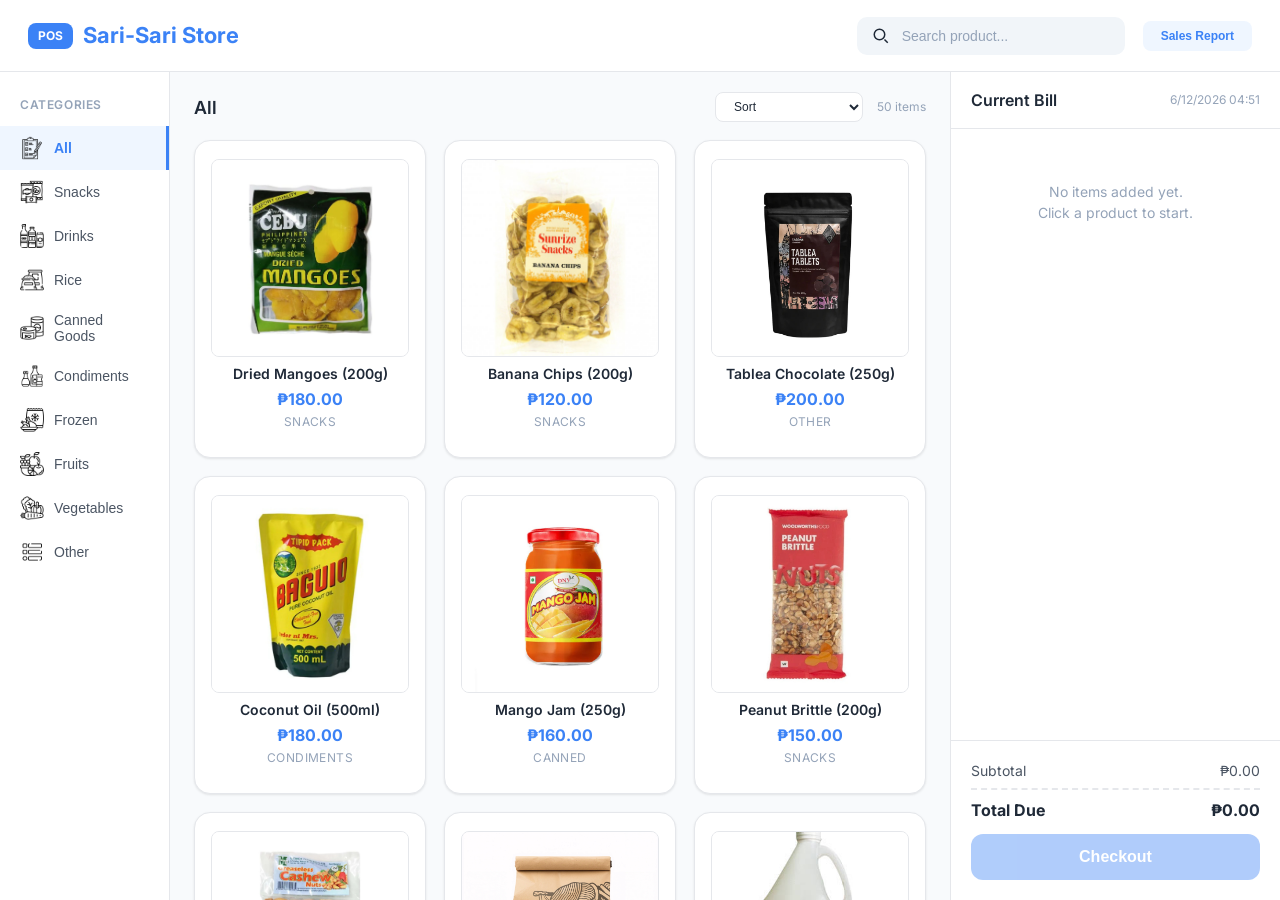
==== commit acd88212: "Replace inputs with divs to block mobile keyboard Replaced the quantity and cash input fields with p" ====
--- a/index.html
+++ b/index.html
@@ -123,12 +123,11 @@
         </div>
     </div>
 
-    <!-- ===== QUANTITY KEYPAD MODAL ===== -->
+        <!-- ===== QUANTITY KEYPAD MODAL ===== -->
     <div class="modal-overlay" id="qtyModal">
         <div class="modal qty-modal">
             <button class="modal-close" id="qtyClose">✕</button>
             
-            <!-- Added Modal Title here -->
             <h3 class="modal-title" style="margin-bottom: 16px; margin-top: 8px;">Select Quantity</h3>
 
             <!-- Product info header -->
@@ -140,11 +139,12 @@
                 </div>
             </div>
 
-            <!-- Quantity control with + and - -->
+            <!-- Quantity control with + and - (Replaced input with pure div) -->
             <div class="qty-control">
                 <button class="qty-dec" id="qtyDec">−</button>
-                <!-- Added readonly so mobile keyboard does NOT pop up -->
-                <input type="number" class="qty-display" id="qtyDisplay" value="1" min="1" step="1" readonly />
+                <div class="qty-display" id="qtyDisplayWrapper">
+                    <div id="qtyDisplayValue" class="qty-display-value">1</div>
+                </div>
                 <button class="qty-inc" id="qtyInc">+</button>
             </div>
 
@@ -182,10 +182,10 @@
 
             <!-- Cash input with unified numpad -->
             <div class="checkout-input-group">
-                <label for="cashInput">Cash Received</label>
-                <!-- Kept interactive so the user can type via keyboard -->
-                <div class="cash-display">
-                    <input type="number" id="cashInput" value="" placeholder="0.00" step="0.01" min="0" />
+                <label>Cash Received</label>
+                <!-- Replaced input with a div to prevent mobile keyboard from popping up -->
+                <div class="cash-display" id="cashDisplayWrapper">
+                    <div id="cashInputDisplay" class="cash-display-value">₱0.00</div>
                 </div>
                 
                 <div class="cash-numpad">
--- a/css/modal.css
+++ b/css/modal.css
@@ -88,7 +88,7 @@
     background: #FECACA;
 }
 
-/* ===== QUANTITY & CASH DISPLAYS (Now acting as containers for inputs) ===== */
+/* ===== QUANTITY & CASH DISPLAYS ===== */
 .qty-display,
 .cash-display {
     font-size: 42px;
@@ -108,9 +108,9 @@
     margin-bottom: 16px;
     width: 100%;
 }
-/* Inner input styling to match the container seamlessly */
-.qty-display input,
-.cash-display input {
+
+/* For the Quantity input (readonly but still input) */
+.qty-display input {
     width: 100%;
     border: none;
     background: transparent;
@@ -123,6 +123,39 @@
     margin: 0;
     font-family: inherit;
 }
+
+/* For the Quantity Display*/
+.qty-display-value {
+    width: 100%;
+    border: none;
+    background: transparent;
+    text-align: center;
+    font-size: inherit;
+    font-weight: inherit;
+    color: inherit;
+    padding: 0;
+    margin: 0;
+    font-family: inherit;
+    cursor: default; /* Prevents text selection flashing */
+    user-select: none; /* Prevents text selection */
+}
+
+/* For the Cash Display (pure DIV, no soft keyboard) */
+.cash-display-value {
+    width: 100%;
+    border: none;
+    background: transparent;
+    text-align: center;
+    font-size: inherit;
+    font-weight: inherit;
+    color: inherit;
+    padding: 0;
+    margin: 0;
+    font-family: inherit;
+    cursor: default; /* Prevents text selection flashing */
+    user-select: none; /* Prevents text selection */
+}
+
 /* Remove default spinner buttons from number inputs */
 input[type=number]::-webkit-inner-spin-button,
 input[type=number]::-webkit-outer-spin-button {
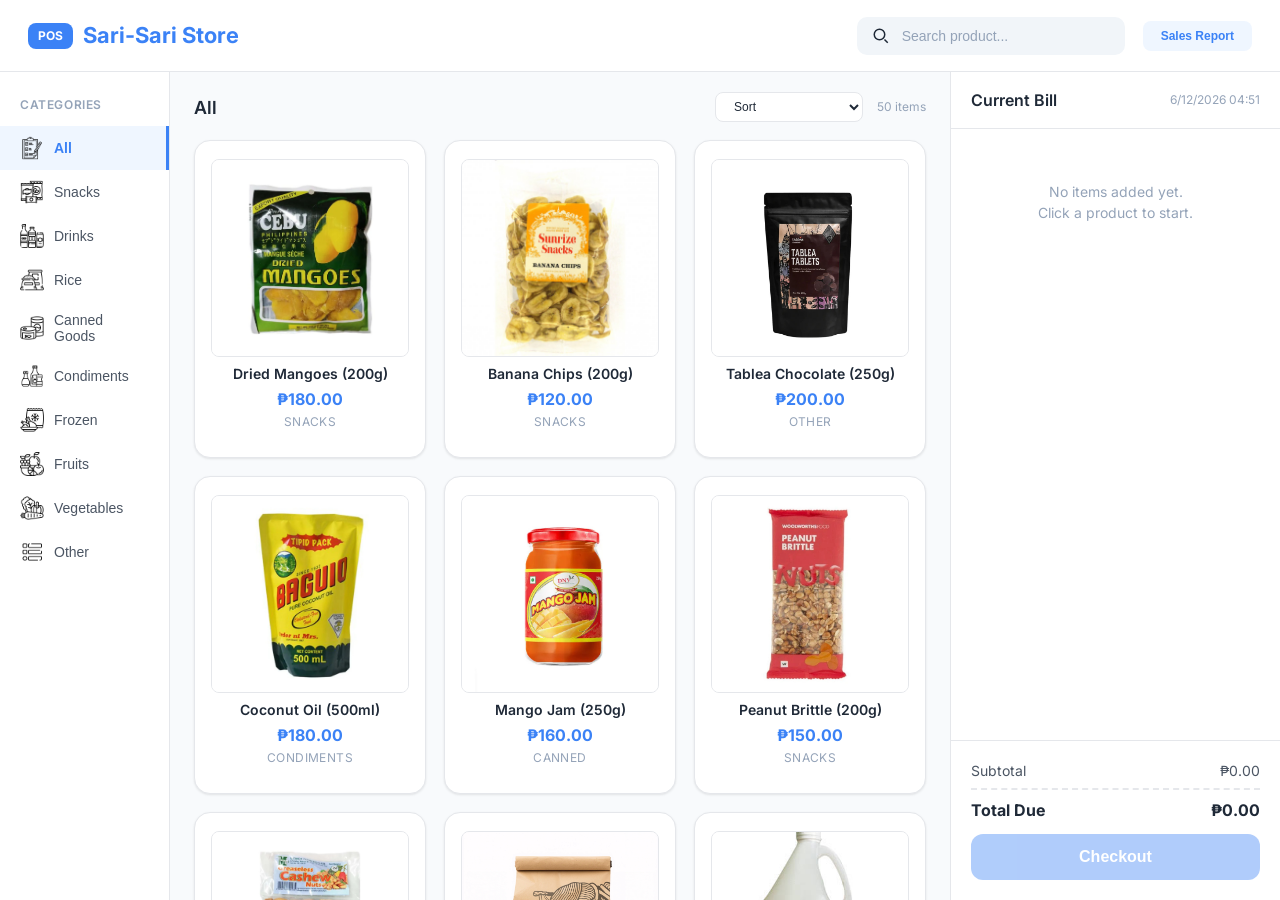
==== commit cdbe9e02: "Integrate reports into main POS view Merge standalone reports page into the single-page POS app and " ====
--- a/index.html
+++ b/index.html
@@ -8,13 +8,13 @@
     <link rel="stylesheet" href="css/layout.css" />
     <link rel="stylesheet" href="css/modal.css" />
     <link rel="stylesheet" href="css/receipt.css" />
+    <link rel="stylesheet" href="css/reports.css" />
     <link rel="preconnect" href="https://fonts.googleapis.com" />
     <link rel="preconnect" href="https://fonts.gstatic.com" crossorigin />
     <link href="https://fonts.googleapis.com/css2?family=Inter:opsz,wght@14..32,400;14..32,500;14..32,600;14..32,700&display=swap" rel="stylesheet" />
 </head>
 <body>
 
-    <!-- POS CONTAINER -->
     <div class="pos-container" id="app">
 
         <!-- HEADER -->
@@ -31,26 +31,24 @@
                     <input type="text" id="searchInput" placeholder="Search product..." />
                 </div>
                 <button class="btn-report" id="btnReport">Sales Report</button>
+                <button class="btn-report" id="backToPos" style="display:none;">Back to POS</button>
             </div>
         </header>
 
         <!-- MAIN BODY -->
         <div class="main-body">
 
+            <!-- CATEGORIES PANEL -->
+            <aside class="categories-panel" id="categoriesPanel">
+                <div class="cat-title">Categories</div>
+            </aside>
+
             <!-- POS VIEW -->
             <div id="pos-view" style="display:flex; flex:1; overflow:hidden;">
-
-                <!-- CATEGORIES PANEL -->
-                <aside class="categories-panel" id="categoriesPanel">
-                    <div class="cat-title">Categories</div>
-                </aside>
-
-                <!-- PRODUCTS PANEL -->
                 <section class="products-panel" id="productsPanel">
                     <div class="grid-header">
                         <h2 id="categoryTitle">All Products</h2>
                         <div class="header-controls">
-                            <!-- Category dropdown for mobile -->
                             <select class="category-select-mobile" id="categoryMobile">
                                 <option value="all">All</option>
                                 <option value="snacks">Snacks</option>
@@ -76,13 +74,10 @@
                     <div class="product-grid" id="productGrid"></div>
                 </section>
 
-                <!-- BILL PANEL -->
                 <aside class="bill-panel" id="billPanel">
                     <div class="bill-header">
                         <h3>Current Bill</h3>
-                        <div class="bill-meta">
-                            <span id="billDate">-</span>
-                        </div>
+                        <div class="bill-meta"><span id="billDate">-</span></div>
                     </div>
                     <div class="bill-items" id="billItems">
                         <div class="bill-empty">No items added yet.<br/><span class="text-muted">Click a product to start.</span></div>
@@ -94,10 +89,85 @@
                     </div>
                 </aside>
             </div>
-        </div>
-    </div>
-
-    <!-- MOBILE BILL FLOATING SUMMARY BAR -->
+
+            <!-- REPORT VIEW -->
+            <div id="report-view" style="display:none; flex:1; overflow-y:auto; background:var(--bg); padding:24px 32px; flex-direction:column;">
+                <div class="grid-header" style="margin-bottom:20px;">
+                    <h2>Transaction History</h2>
+                </div>
+
+                <div class="stats-grid">
+                    <div class="stat-card">
+                        <div class="label">Total Sales</div>
+                        <div class="value" id="totalSales">₱0.00</div>
+                    </div>
+                    <div class="stat-card">
+                        <div class="label">Total Transactions</div>
+                        <div class="value" id="totalTxns">0</div>
+                    </div>
+                    <div class="stat-card">
+                        <div class="label">Most Purchased Product</div>
+                        <div class="value" id="topProduct" style="font-size:18px;">N/A</div>
+                    </div>
+                </div>
+
+                <div style="display:flex; justify-content:space-between; align-items:center; margin-bottom:20px; flex-wrap:wrap; gap:16px;">
+                    <div style="display:flex; gap:16px; flex-wrap:wrap;">
+                        <select class="category-select-mobile" id="reportCategoryMobile">
+                            <option value="all">All</option>
+                            <option value="snacks">Snacks</option>
+                            <option value="drinks">Drinks</option>
+                            <option value="rice">Rice</option>
+                            <option value="canned">Canned Goods</option>
+                            <option value="condiments">Condiments</option>
+                            <option value="frozen">Frozen</option>
+                            <option value="fruits">Fruits</option>
+                            <option value="vegetables">Vegetables</option>
+                            <option value="other">Other</option>
+                        </select>
+                        <select class="category-select" id="dateRange">
+                            <option value="all">Date Range (All)</option>
+                            <option value="today">Today</option>
+                            <option value="week">This Week</option>
+                            <option value="month">This Month</option>
+                        </select>
+                    </div>
+                    <div style="display:flex; align-items:center; gap:14px;">
+                        <select class="sort-select" id="sortReport">
+                            <option value="date-desc">Date: Newest</option>
+                            <option value="date-asc">Date: Oldest</option>
+                            <option value="total-desc">Total: High to Low</option>
+                            <option value="total-asc">Total: Low to High</option>
+                        </select>
+                        <span class="count" id="txnCount">0 transactions</span>
+                    </div>
+                </div>
+
+                <div class="report-table-wrapper">
+                    <table>
+                        <thead>
+                            <tr>
+                                <th style="width:40px; padding:16px 20px;"></th>
+                                <th style="padding:16px 20px;">Order ID</th>
+                                <th style="padding:16px 20px;">Date &amp; Time</th>
+                                <th style="padding:16px 20px;">Items</th>
+                                <th style="padding:16px 20px;">Total</th>
+                            </tr>
+                        </thead>
+                        <tbody id="txnTableBody"></tbody>
+                    </table>
+                    <div class="pagination-controls">
+                        <button id="prevPageBtn" disabled>◀</button>
+                        <span id="pageIndicator">1 / 1</span>
+                        <button id="nextPageBtn" disabled>▶</button>
+                    </div>
+                </div>
+            </div>
+
+        </div>
+    </div>
+
+    <!-- MOBILE BILL SUMMARY -->
     <div class="mobile-bill-summary" id="mobileBillSummary" style="display:none;">
         <div class="mobile-bill-summary-inner">
             <span class="mobile-bill-items" id="mobileBillItems">🛒 0 items</span>
@@ -123,14 +193,11 @@
         </div>
     </div>
 
-        <!-- ===== QUANTITY KEYPAD MODAL ===== -->
+    <!-- QUANTITY MODAL -->
     <div class="modal-overlay" id="qtyModal">
         <div class="modal qty-modal">
             <button class="modal-close" id="qtyClose">✕</button>
-            
-            <h3 class="modal-title" style="margin-bottom: 16px; margin-top: 8px;">Select Quantity</h3>
-
-            <!-- Product info header -->
+            <h3 class="modal-title" style="margin-bottom:16px; margin-top:8px;">Select Quantity</h3>
             <div class="qty-product-info" id="qtyProductInfo">
                 <img id="qtyProductImage" src="assets/images/placeholder.jpg" alt="Product" />
                 <div>
@@ -138,28 +205,20 @@
                     <div class="qty-product-price" id="qtyProductPrice">₱0.00</div>
                 </div>
             </div>
-
-            <!-- Quantity control with + and - (Replaced input with pure div) -->
             <div class="qty-control">
                 <button class="qty-dec" id="qtyDec">−</button>
-                <div class="qty-display" id="qtyDisplayWrapper">
-                    <div id="qtyDisplayValue" class="qty-display-value">1</div>
-                </div>
+                <div class="qty-display"><div id="qtyDisplayValue" class="qty-display-value">1</div></div>
                 <button class="qty-inc" id="qtyInc">+</button>
             </div>
-
-            <!-- Unified Numpad Grid -->
             <div class="qty-grid">
                 <button class="numpad-btn" data-val="1">1</button>
                 <button class="numpad-btn" data-val="2">2</button>
                 <button class="numpad-btn" data-val="3">3</button>
                 <button class="numpad-btn is-back" data-val="back">⌫</button>
-                
                 <button class="numpad-btn" data-val="4">4</button>
                 <button class="numpad-btn" data-val="5">5</button>
                 <button class="numpad-btn" data-val="6">6</button>
                 <button class="numpad-btn is-clear" data-val="clear">C</button>
-                
                 <button class="numpad-btn" data-val="7">7</button>
                 <button class="numpad-btn" data-val="8">8</button>
                 <button class="numpad-btn" data-val="9">9</button>
@@ -169,49 +228,38 @@
         </div>
     </div>
 
-    <!-- ===== CHECKOUT MODAL ===== -->
+    <!-- CHECKOUT MODAL -->
     <div class="modal-overlay" id="checkoutModal">
         <div class="modal checkout-modal">
             <button class="modal-close" id="checkoutClose">✕</button>
             <div class="modal-title">Checkout</div>
-
             <div class="checkout-summary">
                 <div class="cs-row"><span>Items</span><span id="coItems">0</span></div>
                 <div class="cs-row total"><span>Total Due</span><span class="amount" id="coTotal">₱0.00</span></div>
             </div>
-
-            <!-- Cash input with unified numpad -->
             <div class="checkout-input-group">
                 <label>Cash Received</label>
-                <!-- Replaced input with a div to prevent mobile keyboard from popping up -->
-                <div class="cash-display" id="cashDisplayWrapper">
-                    <div id="cashInputDisplay" class="cash-display-value">₱0.00</div>
-                </div>
-                
+                <div class="cash-display"><div id="cashInputDisplay" class="cash-display-value">₱0.00</div></div>
                 <div class="cash-numpad">
                     <button class="numpad-btn cash-btn" data-val="1">1</button>
                     <button class="numpad-btn cash-btn" data-val="2">2</button>
                     <button class="numpad-btn cash-btn" data-val="3">3</button>
                     <button class="numpad-btn cash-btn is-back" data-val="back">⌫</button>
-                    
                     <button class="numpad-btn cash-btn" data-val="4">4</button>
                     <button class="numpad-btn cash-btn" data-val="5">5</button>
                     <button class="numpad-btn cash-btn" data-val="6">6</button>
                     <button class="numpad-btn cash-btn is-clear" data-val="clear">C</button>
-                    
                     <button class="numpad-btn cash-btn" data-val="7">7</button>
                     <button class="numpad-btn cash-btn" data-val="8">8</button>
                     <button class="numpad-btn cash-btn" data-val="9">9</button>
-                    <button class="numpad-btn cash-btn" data-val="0" style="grid-column: span 2;">0</button>
-                    <button class="numpad-btn cash-btn" data-val="." style="grid-column: span 2;">.</button>
-                </div>
-            </div>
-
+                    <button class="numpad-btn cash-btn" data-val="0" style="grid-column:span 2;">0</button>
+                    <button class="numpad-btn cash-btn" data-val="." style="grid-column:span 2;">.</button>
+                </div>
+            </div>
             <div class="change-display">
                 <div class="change-label">Change</div>
                 <div class="change-amount" id="changeDisplay">₱0.00</div>
             </div>
-
             <div class="modal-actions">
                 <button class="btn-cancel" id="checkoutCancel">Cancel</button>
                 <button class="btn-complete" id="checkoutComplete" disabled>Complete Transaction</button>
--- a/css/style.css
+++ b/css/style.css
@@ -10,24 +10,17 @@
     --shadow: 0 1px 3px rgba(0, 0, 0, 0.06), 0 1px 2px rgba(0, 0, 0, 0.04);
     --radius: 16px;
     --transition: 0.2s ease;
-
-    /* ===== TYPOGRAPHY SCALE ===== */
-    --font-base: 14px;          /* body, most text */
-    --font-sm: 12px;            /* small labels, meta */
-    --font-md: 16px;            /* subheadings, buttons */
-    --font-lg: 18px;            /* section titles */
-    --font-xl: 22px;            /* page titles, logo */
-    --font-2xl: 28px;           /* stat numbers */
+    --font-base: 14px;
+    --font-sm: 12px;
+    --font-md: 16px;
+    --font-lg: 18px;
+    --font-xl: 22px;
+    --font-2xl: 28px;
 }
 
-* {
-    margin: 0;
-    padding: 0;
-    box-sizing: border-box;
-}
-
+* { margin:0; padding:0; box-sizing:border-box; }
 body {
-    font-family: 'Inter', -apple-system, BlinkMacSystemFont, sans-serif;
+    font-family: 'Inter', -apple-system, sans-serif;
     font-size: var(--font-base);
     background: var(--bg);
     color: var(--text);
@@ -38,42 +31,17 @@
     align-items: center;
     line-height: 1.5;
 }
+h1,h2,h3,h4 { font-weight:600; margin:0; }
+h1 { font-size:var(--font-xl); }
+h2 { font-size:var(--font-lg); }
+h3 { font-size:var(--font-md); }
 
-/* Shared heading styles */
-h1, h2, h3, h4 {
-    font-weight: 600;
-    margin: 0;
-}
-h1 { font-size: var(--font-xl); }
-h2 { font-size: var(--font-lg); }
-h3 { font-size: var(--font-md); }
+.text-muted { color:#94A3B8; }
+.text-sm { font-size:var(--font-sm); }
+.text-md { font-size:var(--font-md); }
+.text-lg { font-size:var(--font-lg); }
+.text-xl { font-size:var(--font-xl); }
 
-/* Scrollbar */
-::-webkit-scrollbar {
-    width: 6px;
-    height: 6px;
-}
-::-webkit-scrollbar-track {
-    background: var(--secondary);
-    border-radius: 8px;
-}
-::-webkit-scrollbar-thumb {
-    background: var(--primary);
-    border-radius: 8px;
-}
-
-.text-muted {
-    color: #94A3B8;
-}
-.text-sm {
-    font-size: var(--font-sm);
-}
-.text-md {
-    font-size: var(--font-md);
-}
-.text-lg {
-    font-size: var(--font-lg);
-}
-.text-xl {
-    font-size: var(--font-xl);
-}+::-webkit-scrollbar { width:6px; height:6px; }
+::-webkit-scrollbar-track { background:var(--secondary); border-radius:8px; }
+::-webkit-scrollbar-thumb { background:var(--primary); border-radius:8px; }
--- a/css/layout.css
+++ b/css/layout.css
@@ -1,588 +1,317 @@
 /* Layout Styles */
 .pos-container {
-    width: 100vw;
-    max-width: 100vw;
-    max-height: 100vh;
-    height: 100vh;
-    display: flex;
-    flex-direction: column;
-    background: var(--bg);
-    overflow: hidden;
-}
-
-/* ===== HEADER ===== */
+    width:100vw; max-width:100vw; max-height:100vh; height:100vh;
+    display:flex; flex-direction:column;
+    background:var(--bg); overflow:hidden;
+}
+
 .header {
-    background: var(--white);
-    padding: 14px 28px;
-    display: flex;
-    align-items: center;
-    justify-content: space-between;
-    border-bottom: 1px solid var(--border);
-    flex-shrink: 0;
-    min-height: 72px;
-    box-shadow: 0 1px 3px rgba(0, 0, 0, 0.04);
+    background:var(--white); padding:14px 28px;
+    display:flex; align-items:center; justify-content:space-between;
+    border-bottom:1px solid var(--border);
+    flex-shrink:0; min-height:72px;
+    box-shadow:0 1px 3px rgba(0,0,0,0.04);
 }
 .header .logo {
-    display: flex;
-    align-items: center;
-    gap: 10px;
-    font-weight: 700;
-    font-size: var(--font-xl);
-    color: var(--primary);
+    display:flex; align-items:center; gap:10px;
+    font-weight:700; font-size:var(--font-xl); color:var(--primary);
 }
 .header .logo span {
-    background: var(--primary);
-    color: #fff;
-    padding: 4px 10px;
-    border-radius: 8px;
-    font-size: var(--font-sm);
+    background:var(--primary); color:#fff;
+    padding:4px 10px; border-radius:8px;
+    font-size:var(--font-sm);
 }
 .header-actions {
-    display: flex;
-    align-items: center;
-    gap: 18px;
-    flex-wrap: wrap;
-}
-
-/* Search */
+    display:flex; align-items:center; gap:18px; flex-wrap:wrap;
+}
 .search-wrapper {
-    display: flex;
-    align-items: center;
-    background: #F1F5F9;
-    border-radius: 10px;
-    padding: 0 14px;
-    border: 1px solid transparent;
-    transition: var(--transition);
+    display:flex; align-items:center;
+    background:#F1F5F9; border-radius:10px;
+    padding:0 14px; border:1px solid transparent;
+    transition:var(--transition);
 }
 .search-wrapper:focus-within {
-    border-color: var(--primary);
-    background: var(--white);
+    border-color:var(--primary); background:var(--white);
 }
 .search-wrapper input {
-    border: none;
-    background: transparent;
-    padding: 10px 12px;
-    font-size: var(--font-base);
-    width: 220px;
-    outline: none;
-    color: var(--text);
-}
-.search-wrapper input::placeholder {
-    color: #94A3B8;
-}
-
-/* Selects */
+    border:none; background:transparent;
+    padding:10px 12px; font-size:var(--font-base);
+    width:220px; outline:none; color:var(--text);
+}
+.search-wrapper input::placeholder { color:#94A3B8; }
+
 .category-select,
 .sort-select,
 .category-select-mobile {
-    padding: 10px 16px;
-    border-radius: 10px;
-    border: 1px solid var(--border);
-    background: var(--white);
-    font-size: var(--font-base);
-    outline: none;
-    cursor: pointer;
-    color: var(--text);
-}
-.category-select-mobile {
-    display: none; /* hidden on desktop */
-}
-
-/* Buttons */
+    padding:10px 16px; border-radius:10px;
+    border:1px solid var(--border); background:var(--white);
+    font-size:var(--font-base); outline:none;
+    cursor:pointer; color:var(--text);
+}
+.category-select-mobile { display:none; }
+
 .btn-report {
-    padding: 8px 18px;
-    background: var(--secondary);
-    color: var(--primary);
-    border: none;
-    border-radius: 8px;
-    font-weight: 600;
-    font-size: var(--font-sm);
-    cursor: pointer;
-    transition: var(--transition);
-}
-.btn-report:hover {
-    background: #DBEAFE;
-}
-
-/* ===== MAIN BODY ===== */
+    padding:8px 18px; background:var(--secondary);
+    color:var(--primary); border:none; border-radius:8px;
+    font-weight:600; font-size:var(--font-sm);
+    cursor:pointer; transition:var(--transition);
+}
+.btn-report:hover { background:#DBEAFE; }
+
 .main-body {
-    display: flex;
-    flex: 1;
-    overflow: hidden;
-    position: relative;
-}
-
-/* ===== CATEGORIES PANEL ===== */
+    display:flex; flex:1; overflow:hidden; position:relative;
+}
+
 .categories-panel {
-    width: 170px;
-    background: var(--white);
-    border-right: 1px solid var(--border);
-    padding: 16px 0;
-    flex-shrink: 0;
-    overflow-y: auto;
-    display: flex;
-    flex-direction: column;
+    width:170px; background:var(--white);
+    border-right:1px solid var(--border);
+    padding:16px 0; flex-shrink:0;
+    overflow-y:auto; display:flex; flex-direction:column;
 }
 .cat-title {
-    font-size: var(--font-sm);
-    text-transform: uppercase;
-    letter-spacing: 0.6px;
-    color: #94A3B8;
-    padding: 8px 20px 12px;
-    font-weight: 600;
+    font-size:var(--font-sm); text-transform:uppercase;
+    letter-spacing:0.6px; color:#94A3B8;
+    padding:8px 20px 12px; font-weight:600;
 }
 .cat-btn {
-    display: flex;
-    align-items: center;
-    gap: 10px;
-    padding: 10px 20px;
-    border: none;
-    background: transparent;
-    width: 100%;
-    text-align: left;
-    font-size: var(--font-base);
-    color: #4B5563;
-    cursor: pointer;
-    transition: var(--transition);
-    border-right: 3px solid transparent;
-    font-weight: 500;
-}
-.cat-btn:hover {
-    background: #F1F5F9;
-}
+    display:flex; align-items:center; gap:10px;
+    padding:10px 20px; border:none; background:transparent;
+    width:100%; text-align:left; font-size:var(--font-base);
+    color:#4B5563; cursor:pointer; transition:var(--transition);
+    border-right:3px solid transparent; font-weight:500;
+}
+.cat-btn:hover { background:#F1F5F9; }
 .cat-btn.active {
-    background: var(--secondary);
-    color: var(--primary);
-    border-right-color: var(--primary);
-    font-weight: 600;
+    background:var(--secondary); color:var(--primary);
+    border-right-color:var(--primary); font-weight:600;
 }
 .cat-btn .cat-icon {
-    width: 24px;
-    height: 24px;
-    flex-shrink: 0;
-    display: flex;
-    align-items: center;
-    justify-content: center;
-    font-size: 18px;
-    line-height: 1;
+    width:24px; height:24px; flex-shrink:0;
+    display:flex; align-items:center; justify-content:center;
+    font-size:18px; line-height:1;
 }
 .cat-btn .cat-icon img {
-    width: 24px;
-    height: 24px;
-    object-fit: contain;
-    border-radius: 4px;
-}
-
-/* ===== PRODUCTS PANEL ===== */
+    width:24px; height:24px; object-fit:contain; border-radius:4px;
+}
+
 .products-panel {
-    flex: 1;
-    padding: 20px 24px;
-    overflow-y: auto;
-    background: var(--bg);
+    flex:1; padding:20px 24px; overflow-y:auto; background:var(--bg);
 }
 .grid-header {
-    display: flex;
-    justify-content: space-between;
-    align-items: center;
-    margin-bottom: 18px;
-}
-.grid-header h2 {
-    font-size: var(--font-lg);
-    font-weight: 600;
-}
-.grid-header .count {
-    font-size: var(--font-sm);
-    color: #94A3B8;
-}
+    display:flex; justify-content:space-between; align-items:center;
+    margin-bottom:18px;
+}
+.grid-header h2 { font-size:var(--font-lg); font-weight:600; }
+.grid-header .count { font-size:var(--font-sm); color:#94A3B8; }
 .grid-header .header-controls {
-    display: flex;
-    align-items: center;
-    gap: 14px;
+    display:flex; align-items:center; gap:14px;
 }
 .grid-header .header-controls .sort-select {
-    padding: 6px 14px;
-    border-radius: 8px;
-    border: 1px solid var(--border);
-    background: var(--white);
-    font-size: var(--font-sm);
-    outline: none;
-    cursor: pointer;
-    transition: var(--transition);
-}
-.grid-header .header-controls .sort-select:hover {
-    border-color: var(--primary);
-}
-.grid-header .header-controls .count {
-    font-size: var(--font-sm);
-    color: #94A3B8;
-    white-space: nowrap;
-}
-/* Mobile category dropdown inside header-controls – hidden on desktop */
+    padding:6px 14px; border-radius:8px;
+    border:1px solid var(--border); background:var(--white);
+    font-size:var(--font-sm); outline:none; cursor:pointer;
+    transition:var(--transition);
+}
+.grid-header .header-controls .sort-select:hover { border-color:var(--primary); }
 .grid-header .header-controls .category-select-mobile {
-    padding: 6px 14px;
-    border-radius: 8px;
-    border: 1px solid var(--border);
-    background: var(--white);
-    font-size: var(--font-sm);
-    outline: none;
-    cursor: pointer;
-    transition: var(--transition);
-    display: none; /* hidden on desktop */
-}
-.grid-header .header-controls .category-select-mobile:hover {
-    border-color: var(--primary);
-}
+    padding:6px 14px; border-radius:8px;
+    border:1px solid var(--border); background:var(--white);
+    font-size:var(--font-sm); outline:none; cursor:pointer;
+    transition:var(--transition); display:none;
+}
+.grid-header .header-controls .category-select-mobile:hover { border-color:var(--primary); }
 
 .product-grid {
-    display: grid;
-    grid-template-columns: repeat(auto-fill, minmax(170px, 1fr));
-    gap: 18px;
+    display:grid; grid-template-columns:repeat(auto-fill, minmax(170px,1fr));
+    gap:18px;
 }
 .product-card {
-    background: var(--white);
-    border-radius: var(--radius);
-    padding: 18px 16px 16px;
-    box-shadow: var(--shadow);
-    border: 1px solid var(--border);
-    transition: var(--transition);
-    display: flex;
-    flex-direction: column;
-    align-items: center;
-    text-align: center;
-    cursor: pointer;
+    background:var(--white); border-radius:var(--radius);
+    padding:18px 16px 16px; box-shadow:var(--shadow);
+    border:1px solid var(--border); transition:var(--transition);
+    display:flex; flex-direction:column; align-items:center;
+    text-align:center; cursor:pointer;
 }
 .product-card .product-image {
-    width: 100%;
-    aspect-ratio: 1 / 1;
-    object-fit: cover;
-    border-radius: 8px;
-    margin-bottom: 8px;
-    background: var(--bg);
-    border: 1px solid var(--border);
-    display: block;
+    width:100%; aspect-ratio:1/1; object-fit:cover;
+    border-radius:8px; margin-bottom:8px;
+    background:var(--bg); border:1px solid var(--border);
+    display:block;
 }
 .product-card:hover {
-    transform: translateY(-3px);
-    box-shadow: 0 8px 24px rgba(0, 0, 0, 0.08);
-    border-color: #BFDBFE;
+    transform:translateY(-3px);
+    box-shadow:0 8px 24px rgba(0,0,0,0.08);
+    border-color:#BFDBFE;
 }
 .product-name {
-    font-size: var(--font-base);
-    font-weight: 600;
-    line-height: 1.3;
-    display: -webkit-box;
-    -webkit-box-orient: vertical;
-    overflow: hidden;
+    font-size:var(--font-base); font-weight:600;
+    line-height:1.3; display:-webkit-box;
+    -webkit-box-orient:vertical; overflow:hidden;
 }
 .product-price {
-    font-size: var(--font-md);
-    font-weight: 700;
-    color: var(--primary);
-    margin: 4px 0 2px;
+    font-size:var(--font-md); font-weight:700;
+    color:var(--primary); margin:4px 0 2px;
 }
 .product-category {
-    font-size: var(--font-sm);
-    color: #94A3B8;
-    text-transform: uppercase;
-    letter-spacing: 0.4px;
-    margin-bottom: 10px;
-}
-
-/* ===== BILL PANEL ===== */
+    font-size:var(--font-sm); color:#94A3B8;
+    text-transform:uppercase; letter-spacing:0.4px;
+    margin-bottom:10px;
+}
+
 .bill-panel {
-    width: 330px;
-    background: var(--white);
-    border-left: 1px solid var(--border);
-    display: flex;
-    flex-direction: column;
-    flex-shrink: 0;
-    overflow: hidden;
+    width:330px; background:var(--white);
+    border-left:1px solid var(--border);
+    display:flex; flex-direction:column; flex-shrink:0;
+    overflow:hidden;
 }
 .bill-header {
-    padding: 16px 20px;
-    border-bottom: 1px solid var(--border);
-    display: flex;
-    justify-content: space-between;
-    align-items: center;
-    flex-shrink: 0;
-}
-.bill-header h3 {
-    font-size: var(--font-md);
-    font-weight: 600;
-}
-.bill-meta {
-    font-size: var(--font-sm);
-    color: #94A3B8;
-}
+    padding:16px 20px; border-bottom:1px solid var(--border);
+    display:flex; justify-content:space-between; align-items:center;
+    flex-shrink:0;
+}
+.bill-header h3 { font-size:var(--font-md); font-weight:600; }
+.bill-meta { font-size:var(--font-sm); color:#94A3B8; }
 .bill-items {
-    flex: 1;
-    overflow-y: auto;
-    padding: 12px 16px;
+    flex:1; overflow-y:auto; padding:12px 16px;
 }
 .bill-item {
-    display: flex;
-    align-items: center;
-    gap: 12px;
-    padding: 10px 12px;
-    background: var(--bg);
-    border-radius: 12px;
-    margin-bottom: 10px;
-    border: 1px solid var(--border);
-}
-.bi-info {
-    flex: 1;
-    min-width: 0;
-}
+    display:flex; align-items:center; gap:12px;
+    padding:10px 12px; background:var(--bg);
+    border-radius:12px; margin-bottom:10px;
+    border:1px solid var(--border);
+}
+.bi-info { flex:1; min-width:0; }
 .bi-name {
-    font-size: var(--font-base);
-    font-weight: 600;
-    white-space: nowrap;
-    overflow: hidden;
-    text-overflow: ellipsis;
-}
-.bi-price {
-    font-size: var(--font-sm);
-    color: var(--primary);
-    font-weight: 500;
-}
+    font-size:var(--font-base); font-weight:600;
+    white-space:nowrap; overflow:hidden; text-overflow:ellipsis;
+}
+.bi-price { font-size:var(--font-sm); color:var(--primary); font-weight:500; }
 .bi-actions {
-    display: flex;
-    align-items: center;
-    gap: 6px;
-    flex-shrink: 0;
+    display:flex; align-items:center; gap:6px; flex-shrink:0;
 }
 .bi-actions button {
-    width: 28px;
-    height: 28px;
-    border: none;
-    border-radius: 6px;
-    background: var(--border);
-    font-size: var(--font-base);
-    font-weight: 600;
-    cursor: pointer;
-    transition: var(--transition);
-}
-.btn-minus:hover {
-    background: #FEE2E2;
-    color: var(--danger);
-}
-.btn-plus:hover {
-    background: #DBEAFE;
-    color: var(--primary);
-}
-.btn-remove {
-    background: transparent !important;
-    color: #94A3B8;
-}
-.btn-remove:hover {
-    background: #FEE2E2 !important;
-    color: var(--danger) !important;
-}
+    width:28px; height:28px; border:none; border-radius:6px;
+    background:var(--border); font-size:var(--font-base);
+    font-weight:600; cursor:pointer; transition:var(--transition);
+}
+.btn-minus:hover { background:#FEE2E2; color:var(--danger); }
+.btn-plus:hover { background:#DBEAFE; color:var(--primary); }
+.btn-remove { background:transparent !important; color:#94A3B8; }
+.btn-remove:hover { background:#FEE2E2 !important; color:var(--danger) !important; }
 .bi-qty {
-    font-weight: 600;
-    font-size: var(--font-base);
-    min-width: 20px;
-    text-align: center;
+    font-weight:600; font-size:var(--font-base);
+    min-width:20px; text-align:center;
 }
 .bill-empty {
-    text-align: center;
-    color: #94A3B8;
-    padding: 40px 0;
-    font-size: var(--font-base);
+    text-align:center; color:#94A3B8;
+    padding:40px 0; font-size:var(--font-base);
 }
 .bill-footer {
-    padding: 16px 20px 20px;
-    border-top: 1px solid var(--border);
-    background: var(--white);
-    flex-shrink: 0;
+    padding:16px 20px 20px; border-top:1px solid var(--border);
+    background:var(--white); flex-shrink:0;
 }
 .summary-row {
-    display: flex;
-    justify-content: space-between;
-    font-size: var(--font-base);
-    padding: 3px 0;
-    color: #4B5563;
+    display:flex; justify-content:space-between;
+    font-size:var(--font-base); padding:3px 0;
+    color:#4B5563;
 }
 .summary-row.grand {
-    font-size: var(--font-md);
-    font-weight: 700;
-    color: var(--text);
-    padding: 8px 0 12px;
-    border-top: 2px dashed var(--border);
-    margin-top: 4px;
+    font-size:var(--font-md); font-weight:700;
+    color:var(--text); padding:8px 0 12px;
+    border-top:2px dashed var(--border); margin-top:4px;
 }
 .btn-checkout {
-    width: 100%;
-    padding: 14px;
-    background: var(--primary);
-    color: var(--white);
-    border: none;
-    border-radius: 12px;
-    font-size: var(--font-md);
-    font-weight: 700;
-    cursor: pointer;
-    transition: var(--transition);
-}
-.btn-checkout:hover:not(:disabled) {
-    background: #2563EB;
-}
-.btn-checkout:disabled {
-    opacity: 0.4;
-    cursor: not-allowed;
-}
-
-/* ===== MOBILE BILL ===== */
+    width:100%; padding:14px;
+    background:var(--primary); color:var(--white);
+    border:none; border-radius:12px;
+    font-size:var(--font-md); font-weight:700;
+    cursor:pointer; transition:var(--transition);
+}
+.btn-checkout:hover:not(:disabled) { background:#2563EB; }
+.btn-checkout:disabled { opacity:0.4; cursor:not-allowed; }
+
 .mobile-bill-summary {
-    position: fixed;
-    bottom: 16px;
-    left: 16px;
-    right: 16px;
-    z-index: 500;
-    background: var(--primary);
-    color: white;
-    border-radius: 16px;
-    padding: 14px 20px;
-    box-shadow: 0 8px 32px rgba(59, 130, 246, 0.35);
-    cursor: pointer;
-    display: none;
-    animation: slideUp 0.3s ease;
-    transition: transform 0.2s;
-}
-.mobile-bill-summary:active {
-    transform: scale(0.97);
-}
+    position:fixed; bottom:16px; left:16px; right:16px;
+    z-index:500; background:var(--primary); color:white;
+    border-radius:16px; padding:14px 20px;
+    box-shadow:0 8px 32px rgba(59,130,246,0.35);
+    cursor:pointer; display:none;
+    animation:slideUp 0.3s ease; transition:transform 0.2s;
+}
+.mobile-bill-summary:active { transform:scale(0.97); }
 @keyframes slideUp {
-    from { transform: translateY(80px); opacity: 0; }
-    to { transform: translateY(0); opacity: 1; }
+    from { transform:translateY(80px); opacity:0; }
+    to { transform:translateY(0); opacity:1; }
 }
 .mobile-bill-summary-inner {
-    display: flex;
-    justify-content: space-between;
-    align-items: center;
-    font-weight: 600;
-}
-.mobile-bill-items {
-    font-size: var(--font-base);
-}
-.mobile-bill-total {
-    font-size: var(--font-md);
-    font-weight: 700;
-}
-.mobile-bill-arrow {
-    font-size: var(--font-md);
-    opacity: 0.8;
-}
+    display:flex; justify-content:space-between; align-items:center;
+    font-weight:600;
+}
+.mobile-bill-items { font-size:var(--font-base); }
+.mobile-bill-total { font-size:var(--font-md); font-weight:700; }
+.mobile-bill-arrow { font-size:var(--font-md); opacity:0.8; }
 
 .mobile-bill-overlay .modal {
-    max-width: 100%;
-    margin: 10px;
-    padding: 24px 20px;
-    max-height: 85vh;
-    display: flex;
-    flex-direction: column;
-    height: auto;
+    max-width:100%; margin:10px; padding:24px 20px;
+    max-height:85vh; display:flex; flex-direction:column;
+    height:auto;
 }
 .mobile-bill-overlay .modal-title {
-    font-size: var(--font-lg);
-    margin-bottom: 8px;
-    flex-shrink: 0;
+    font-size:var(--font-lg); margin-bottom:8px; flex-shrink:0;
 }
 .mobile-bill-date {
-    font-size: var(--font-sm);
-    color: #94A3B8;
-    text-align: center;
-    margin-bottom: 16px;
-    flex-shrink: 0;
+    font-size:var(--font-sm); color:#94A3B8;
+    text-align:center; margin-bottom:16px; flex-shrink:0;
 }
 .mobile-bill-items-list {
-    flex: 1;
-    overflow-y: auto;
-    margin-bottom: 12px;
-}
-.mobile-bill-items-list .bill-item {
-    padding: 8px 10px;
-}
+    flex:1; overflow-y:auto; margin-bottom:12px;
+}
+.mobile-bill-items-list .bill-item { padding:8px 10px; }
 .mobile-bill-summary-footer {
-    border-top: 1px solid var(--border);
-    padding-top: 12px;
-    flex-shrink: 0;
-}
-
-/* ===== RESPONSIVE ===== */
-@media (max-width: 1100px) {
-    .bill-panel {
-        width: 280px;
+    border-top:1px solid var(--border); padding-top:12px;
+    flex-shrink:0;
+}
+
+/* Report view */
+#report-view {
+    display:none; flex:1; overflow-y:auto;
+    background:var(--bg); padding:24px 32px;
+    flex-direction:column; height:100%;
+}
+
+/* Hide mobile bill summary when in report mode */
+.report-mode .mobile-bill-summary {
+    display: none !important;
+}
+
+@media (max-width:1100px) {
+    .bill-panel { width:280px; }
+    .categories-panel { width:140px; }
+}
+@media (max-width:820px) {
+    .categories-panel { display:none; }
+    .grid-header .header-controls .category-select-mobile { display:inline-block; padding:6px 10px; font-size:var(--font-sm); }
+}
+@media (max-width:640px) {
+    #pos-view { flex-direction:column; }
+    .products-panel { height:100vh; padding:12px 14px; padding-bottom:80px; }
+    .bill-panel { display:none !important; }
+    .product-grid { grid-template-columns:repeat(auto-fill,minmax(130px,1fr)); gap:10px; }
+    .header-actions { gap:8px; }
+    .category-select, .sort-select { font-size:var(--font-sm); padding:8px 10px; }
+    .btn-report { font-size:var(--font-sm); padding:6px 12px; }
+    /* Mobile bill summary is shown by default on mobile, but report-mode hides it via the rule above */
+    .mobile-bill-summary { display:block; }
+    .header .logo { font-size:var(--font-md); }
+    .search-wrapper input { width:90px; font-size:var(--font-sm); padding:6px 8px; }
+
+    /* Reduce report padding so cards don't overflow */
+    #report-view {
+        padding:12px 16px;
     }
-    .categories-panel {
-        width: 140px;
-    }
-}
-@media (max-width: 820px) {
-    .categories-panel {
-        display: none;
-    }
-    .grid-header .header-controls .category-select-mobile {
-        display: inline-block;
-        padding: 6px 10px;
-        font-size: var(--font-sm);
-    }
-}
-@media (max-width: 640px) {
-    #pos-view {
-        flex-direction: column;
-    }
-    .products-panel {
-        height: 100vh;
-        padding: 12px 14px;
-        padding-bottom: 80px;
-    }
-    .bill-panel {
-        display: none !important;
-    }
-    .product-grid {
-        grid-template-columns: repeat(auto-fill, minmax(130px, 1fr));
-        gap: 10px;
-    }
-    .header-actions {
-        gap: 8px;
-    }
-    .category-select,
-    .sort-select {
-        font-size: var(--font-sm);
-        padding: 8px 10px;
-    }
-    .btn-report {
-        font-size: var(--font-sm);
-        padding: 6px 12px;
-    }
-    .mobile-bill-summary {
-        display: block !important;
-    }
-    .header .logo {
-        font-size: var(--font-md);
-    }
-    .search-wrapper input {
-        width: 90px;
-        font-size: var(--font-sm);
-        padding: 6px 8px;
-    }
-    .grid-header {
-        flex-direction: column;
-        align-items: stretch;
-        gap: 8px;
-    }
-    .grid-header .header-controls {
-        justify-content: flex-start;
-        flex-wrap: wrap;
-    }
-    .grid-header .header-controls .category-select-mobile {
-        display: inline-block;
-        padding: 4px 8px;
-        font-size: var(--font-sm);
-        margin-right: 4px;
-    }
-    .grid-header .header-controls .sort-select {
-        padding: 4px 8px;
-        font-size: var(--font-sm);
-    }
+
+    .grid-header { flex-direction:column; align-items:stretch; gap:8px; }
+    .grid-header .header-controls { justify-content:flex-start; flex-wrap:wrap; }
+    .grid-header .header-controls .category-select-mobile { display:inline-block; padding:4px 8px; font-size:var(--font-sm); margin-right:4px; }
+    .grid-header .header-controls .sort-select { padding:4px 8px; font-size:var(--font-sm); }
 }
--- a/css/modal.css
+++ b/css/modal.css
@@ -1,436 +1,155 @@
-/* Payment View Overlay */
 .modal-overlay {
-    position: fixed;
-    inset: 0;
-    background: rgba(0, 0, 0, 0.4);
-    backdrop-filter: blur(4px);
-    display: none;
-    justify-content: center;
-    align-items: center;
-    z-index: 1000;
-    padding: 20px;
+    position:fixed; inset:0;
+    background:rgba(0,0,0,0.4); backdrop-filter:blur(4px);
+    display:none; justify-content:center; align-items:center;
+    z-index:1000; padding:20px;
 }
-.modal-overlay.open {
-    display: flex;
-}
+.modal-overlay.open { display:flex; }
 .modal {
-    background: var(--white);
-    border-radius: 24px;
-    padding: 32px 36px;
-    max-width: 480px;
-    width: 100%;
-    max-height: 90vh;
-    overflow-y: auto;
-    box-shadow: 0 24px 64px rgba(0, 0, 0, 0.15);
-    animation: modalIn 0.25s ease;
-    position: relative;
+    background:var(--white); border-radius:24px;
+    padding:32px 36px; max-width:480px; width:100%;
+    max-height:90vh; overflow-y:auto;
+    box-shadow:0 24px 64px rgba(0,0,0,0.15);
+    animation:modalIn 0.25s ease; position:relative;
 }
 @keyframes modalIn {
-    from { opacity: 0; transform: scale(0.94) translateY(10px); }
-    to { opacity: 1; transform: scale(1) translateY(0); }
+    from { opacity:0; transform:scale(0.94) translateY(10px); }
+    to { opacity:1; transform:scale(1) translateY(0); }
 }
 .modal-close {
-    position: absolute;
-    top: 12px;
-    right: 16px;
-    background: none;
-    border: none;
-    font-size: 22px;
-    color: #94A3B8;
-    cursor: pointer;
-    line-height: 1;
-    padding: 4px 8px;
-    border-radius: 6px;
-    transition: var(--transition);
+    position:absolute; top:12px; right:16px;
+    background:none; border:none; font-size:22px;
+    color:#94A3B8; cursor:pointer; line-height:1;
+    padding:4px 8px; border-radius:6px;
+    transition:var(--transition);
 }
-.modal-close:hover {
-    background: #F1F5F9;
-    color: var(--text);
-}
+.modal-close:hover { background:#F1F5F9; color:var(--text); }
 .modal-title {
-    font-size: 22px;
-    font-weight: 700;
-    text-align: center;
-    margin-bottom: 20px;
+    font-size:22px; font-weight:700; text-align:center;
+    margin-bottom:20px;
 }
 
-/* ===== UNIFIED NUMPAD BUTTON ===== */
 .numpad-btn {
-    padding: 14px 0;
-    font-size: 20px;
-    font-weight: 600;
-    border: 1px solid var(--border);
-    border-radius: 10px;
-    background: var(--white);
-    cursor: pointer;
-    transition: var(--transition);
-    display: flex;
-    align-items: center;
-    justify-content: center;
-    width: 100%;
+    padding:14px 0; font-size:20px; font-weight:600;
+    border:1px solid var(--border); border-radius:10px;
+    background:var(--white); cursor:pointer;
+    transition:var(--transition);
+    display:flex; align-items:center; justify-content:center;
+    width:100%;
 }
-.numpad-btn:hover {
-    background: var(--secondary);
-    border-color: var(--primary);
+.numpad-btn:hover { background:var(--secondary); border-color:var(--primary); }
+.numpad-btn:active { transform:scale(0.96); }
+.numpad-btn.is-back, .numpad-btn.is-clear {
+    background:#FEE2E2; border-color:#FECACA; color:var(--danger);
 }
-.numpad-btn:active {
-    transform: scale(0.96);
+.numpad-btn.is-back:hover, .numpad-btn.is-clear:hover { background:#FECACA; }
+
+.qty-display, .cash-display {
+    font-size:42px; font-weight:700; text-align:center;
+    padding:12px 20px; color:var(--text); letter-spacing:2px;
+    background:var(--bg); border-radius:12px;
+    border:2px solid var(--border); min-height:70px;
+    display:flex; align-items:center; justify-content:center;
+    font-family:inherit; margin-bottom:16px; width:100%;
 }
-/* Special buttons (Back / Clear) */
-.numpad-btn.is-back,
-.numpad-btn.is-clear {
-    background: #FEE2E2;
-    border-color: #FECACA;
-    color: var(--danger);
-}
-.numpad-btn.is-back:hover,
-.numpad-btn.is-clear:hover {
-    background: #FECACA;
+.qty-display-value, .cash-display-value {
+    width:100%; border:none; background:transparent;
+    text-align:center; font-size:inherit; font-weight:inherit;
+    color:inherit; padding:0; margin:0; font-family:inherit;
+    cursor:default; user-select:none;
 }
 
-/* ===== QUANTITY & CASH DISPLAYS ===== */
-.qty-display,
-.cash-display {
-    font-size: 42px;
-    font-weight: 700;
-    text-align: center;
-    padding: 12px 20px;
-    color: var(--text);
-    letter-spacing: 2px;
-    background: var(--bg);
-    border-radius: 12px;
-    border: 2px solid var(--border);
-    min-height: 70px;
-    display: flex;
-    align-items: center;
-    justify-content: center;
-    font-family: inherit;
-    margin-bottom: 16px;
-    width: 100%;
-}
-
-/* For the Quantity input (readonly but still input) */
-.qty-display input {
-    width: 100%;
-    border: none;
-    background: transparent;
-    text-align: center;
-    font-size: inherit;
-    font-weight: inherit;
-    color: inherit;
-    outline: none;
-    padding: 0;
-    margin: 0;
-    font-family: inherit;
-}
-
-/* For the Quantity Display*/
-.qty-display-value {
-    width: 100%;
-    border: none;
-    background: transparent;
-    text-align: center;
-    font-size: inherit;
-    font-weight: inherit;
-    color: inherit;
-    padding: 0;
-    margin: 0;
-    font-family: inherit;
-    cursor: default; /* Prevents text selection flashing */
-    user-select: none; /* Prevents text selection */
-}
-
-/* For the Cash Display (pure DIV, no soft keyboard) */
-.cash-display-value {
-    width: 100%;
-    border: none;
-    background: transparent;
-    text-align: center;
-    font-size: inherit;
-    font-weight: inherit;
-    color: inherit;
-    padding: 0;
-    margin: 0;
-    font-family: inherit;
-    cursor: default; /* Prevents text selection flashing */
-    user-select: none; /* Prevents text selection */
-}
-
-/* Remove default spinner buttons from number inputs */
-input[type=number]::-webkit-inner-spin-button,
-input[type=number]::-webkit-outer-spin-button {
-    -webkit-appearance: none;
-    margin: 0;
-}
-input[type=number] {
-    -moz-appearance: textfield;
-}
-
-/* ===== QUANTITY MODAL SPECIFIC ===== */
 .qty-product-info {
-    display: flex;
-    align-items: center;
-    gap: 16px;
-    padding: 8px 0 12px;
-    border-bottom: 1px solid var(--border);
-    margin-bottom: 12px;
+    display:flex; align-items:center; gap:16px;
+    padding:8px 0 12px; border-bottom:1px solid var(--border);
+    margin-bottom:12px;
 }
 .qty-product-info img {
-    width: 56px;
-    height: 56px;
-    object-fit: cover;
-    border-radius: 8px;
-    border: 1px solid var(--border);
-    flex-shrink: 0;
+    width:56px; height:56px; object-fit:cover;
+    border-radius:8px; border:1px solid var(--border);
+    flex-shrink:0;
 }
-.qty-product-name {
-    font-weight: 600;
-    font-size: var(--font-md);
-    line-height: 1.3;
-}
-.qty-product-price {
-    font-size: var(--font-base);
-    color: var(--primary);
-    font-weight: 500;
-}
+.qty-product-name { font-weight:600; font-size:var(--font-md); line-height:1.3; }
+.qty-product-price { font-size:var(--font-base); color:var(--primary); font-weight:500; }
 
 .qty-control {
-    display: flex;
-    align-items: center;
-    justify-content: center;
-    gap: 12px;
-    margin: 8px 0 16px;
+    display:flex; align-items:center; justify-content:center;
+    gap:12px; margin:8px 0 16px;
 }
-.qty-control .qty-display {
-    margin-bottom: 0;
-    min-width: 80px;
-    padding: 12px 20px;
-    flex: 1;
+.qty-control .qty-display { margin-bottom:0; min-width:80px; padding:12px 20px; flex:1; }
+.qty-control button {
+    width:48px; height:48px; border-radius:50%;
+    border:2px solid var(--border); background:var(--white);
+    font-size:28px; font-weight:600; cursor:pointer;
+    transition:var(--transition);
+    display:flex; align-items:center; justify-content:center;
+    line-height:1;
 }
-.qty-control button {
-    width: 48px;
-    height: 48px;
-    border-radius: 50%;
-    border: 2px solid var(--border);
-    background: var(--white);
-    font-size: 28px;
-    font-weight: 600;
-    cursor: pointer;
-    transition: var(--transition);
-    display: flex;
-    align-items: center;
-    justify-content: center;
-    line-height: 1;
-}
-.qty-control button:hover {
-    background: var(--secondary);
-    border-color: var(--primary);
-}
-.qty-control .qty-dec { color: var(--danger); }
-.qty-control .qty-inc { color: var(--primary); }
+.qty-control button:hover { background:var(--secondary); border-color:var(--primary); }
+.qty-control .qty-dec { color:var(--danger); }
+.qty-control .qty-inc { color:var(--primary); }
 
-.qty-grid,
-.cash-numpad {
-    display: grid;
-    grid-template-columns: repeat(4, 1fr);
-    gap: 8px;
-    margin-bottom: 16px;
+.qty-grid, .cash-numpad {
+    display:grid; grid-template-columns:repeat(4,1fr);
+    gap:8px; margin-bottom:16px;
 }
 
 .btn-add-qty {
-    width: 100%;
-    padding: 14px;
-    background: var(--primary);
-    color: var(--white);
-    border: none;
-    border-radius: 12px;
-    font-size: 16px;
-    font-weight: 700;
-    cursor: pointer;
-    transition: var(--transition);
+    width:100%; padding:14px;
+    background:var(--primary); color:var(--white);
+    border:none; border-radius:12px;
+    font-size:16px; font-weight:700; cursor:pointer;
+    transition:var(--transition);
 }
-.btn-add-qty:hover {
-    background: #2563EB;
-}
+.btn-add-qty:hover { background:#2563EB; }
 
-/* ===== CHECKOUT MODAL SPECIFIC ===== */
 .checkout-summary {
-    background: var(--bg);
-    border-radius: 12px;
-    padding: 16px 20px;
-    margin-bottom: 20px;
+    background:var(--bg); border-radius:12px;
+    padding:16px 20px; margin-bottom:20px;
 }
 .cs-row {
-    display: flex;
-    justify-content: space-between;
-    padding: 4px 0;
-    font-size: 15px;
+    display:flex; justify-content:space-between;
+    padding:4px 0; font-size:15px;
 }
 .cs-row.total {
-    font-size: 20px;
-    font-weight: 700;
-    padding-top: 10px;
-    border-top: 1px solid var(--border);
-    margin-top: 6px;
+    font-size:20px; font-weight:700; padding-top:10px;
+    border-top:1px solid var(--border); margin-top:6px;
 }
-.cs-row.total .amount {
-    color: var(--primary);
+.cs-row.total .amount { color:var(--primary); }
+
+.checkout-input-group { margin-bottom:16px; }
+.checkout-input-group label {
+    font-weight:600; font-size:14px; display:block;
+    margin-bottom:6px;
 }
-.checkout-input-group {
-    margin-bottom: 16px;
-}
-.checkout-input-group label {
-    font-weight: 600;
-    font-size: 14px;
-    display: block;
-    margin-bottom: 6px;
-}
-.cash-display {
-    margin-bottom: 12px;
-    padding: 12px 20px;
-    width: 100%;
-}
+.cash-display { margin-bottom:12px; padding:12px 20px; width:100%; }
 
 .change-display {
-    display: flex;
-    justify-content: space-between;
-    align-items: center;
-    background: var(--secondary);
-    border-radius: 12px;
-    padding: 14px 20px;
-    margin-bottom: 20px;
+    display:flex; justify-content:space-between; align-items:center;
+    background:var(--secondary); border-radius:12px;
+    padding:14px 20px; margin-bottom:20px;
 }
-.change-label {
-    font-size: 14px;
-    font-weight: 600;
-    color: #4B5563;
-}
-.change-amount {
-    font-size: 24px;
-    font-weight: 700;
-    color: var(--success);
-}
-.change-amount.negative {
-    color: var(--danger);
-}
+.change-label { font-size:14px; font-weight:600; color:#4B5563; }
+.change-amount { font-size:24px; font-weight:700; color:var(--success); }
+.change-amount.negative { color:var(--danger); }
 
 .modal-actions {
-    display: flex;
-    gap: 12px;
+    display:flex; gap:12px;
 }
 .btn-cancel {
-    flex: 1;
-    padding: 14px;
-    border-radius: 12px;
-    border: none;
-    background: #F1F5F9;
-    color: #4B5563;
-    font-weight: 600;
-    cursor: pointer;
-    transition: var(--transition);
+    flex:1; padding:14px; border-radius:12px; border:none;
+    background:#F1F5F9; color:#4B5563; font-weight:600;
+    cursor:pointer; transition:var(--transition);
 }
-.btn-cancel:hover {
-    background: var(--border);
+.btn-cancel:hover { background:var(--border); }
+.btn-complete {
+    flex:1; padding:14px; border-radius:12px; border:none;
+    background:var(--primary); color:var(--white);
+    font-weight:600; cursor:pointer; transition:var(--transition);
 }
-.btn-complete {
-    flex: 1;
-    padding: 14px;
-    border-radius: 12px;
-    border: none;
-    background: var(--primary);
-    color: var(--white);
-    font-weight: 600;
-    cursor: pointer;
-    transition: var(--transition);
-}
-.btn-complete:hover:not(:disabled) {
-    background: #2563EB;
-}
-.btn-complete:disabled {
-    opacity: 0.4;
-    cursor: not-allowed;
-}
+.btn-complete:hover:not(:disabled) { background:#2563EB; }
+.btn-complete:disabled { opacity:0.4; cursor:not-allowed; }
 
-/* ===== REPORT MODAL ===== */
-.report-modal .modal {
-    max-width: 640px;
-}
-.report-content .stats-grid {
-    display: grid;
-    grid-template-columns: 1fr 1fr;
-    gap: 16px;
-    margin-bottom: 20px;
-}
-.report-content .stat-card {
-    background: var(--bg);
-    padding: 16px 20px;
-    border-radius: 12px;
-    border: 1px solid var(--border);
-}
-.report-content .stat-value {
-    font-size: 26px;
-    font-weight: 700;
-    color: var(--text);
-}
-.report-content .stat-label {
-    font-size: 13px;
-    color: #94A3B8;
-    font-weight: 500;
-}
-.report-content .top-product {
-    background: var(--secondary);
-    border-radius: 12px;
-    padding: 16px 20px;
-    margin-bottom: 20px;
-    border: 1px solid #BFDBFE;
-}
-.report-content .tp-name {
-    font-size: 18px;
-    font-weight: 700;
-    color: var(--primary);
-}
-.report-content .tp-count {
-    font-size: 14px;
-    color: #4B5563;
-}
-.transactions-table {
-    max-height: 300px;
-    overflow-y: auto;
-    border: 1px solid var(--border);
-    border-radius: 12px;
-}
-.tr-row {
-    display: grid;
-    grid-template-columns: 100px 1fr 80px 100px;
-    gap: 12px;
-    padding: 10px 16px;
-    border-bottom: 1px solid var(--border);
-    font-size: 13px;
-    align-items: center;
-}
-.tr-row:last-child {
-    border-bottom: none;
-}
-.tr-row .tr-amount {
-    font-weight: 600;
-    color: var(--primary);
-    text-align: right;
-}
-
-/* ===== RESPONSIVE ADJUSTMENTS ===== */
-@media (max-width: 640px) {
-    .report-modal .modal {
-        max-width: 100%;
-        margin: 10px;
-    }
-    .tr-row {
-        grid-template-columns: 70px 1fr 60px 70px;
-        font-size: 12px;
-        gap: 8px;
-    }
-    .qty-display,
-    .cash-display {
-        font-size: 32px;
-        min-height: 60px;
-    }
+@media (max-width:640px) {
+    .qty-display, .cash-display { font-size:32px; min-height:60px; }
 }
--- a/css/receipt.css
+++ b/css/receipt.css
@@ -1,154 +1,49 @@
-/* Receipt Specific Styles */
-.receipt-modal .modal {
-    max-width: 420px;
-    padding: 28px 30px;
+.receipt-modal .modal { max-width:420px; padding:28px 30px; }
+.receipt-content { font-family:'Courier New',monospace; padding:4px 0; }
+.receipt-header {
+    text-align:center; border-bottom:2px dashed var(--border);
+    padding-bottom:14px; margin-bottom:16px;
 }
-
-.receipt-content {
-    font-family: 'Courier New', monospace;
-    padding: 4px 0;
+.receipt-header h2 { font-size:20px; font-weight:700; letter-spacing:1px; color:var(--text); }
+.receipt-header .sub { font-size:12px; color:#94A3B8; margin-top:2px; }
+.receipt-header .receipt-number { font-size:14px; color:#4B5563; margin-top:6px; font-weight:600; }
+.receipt-items { margin:12px 0; border-bottom:2px dashed var(--border); padding-bottom:12px; }
+.ri-row {
+    display:flex; justify-content:space-between; padding:4px 0;
+    font-size:13px;
 }
-.receipt-header {
-    text-align: center;
-    border-bottom: 2px dashed var(--border);
-    padding-bottom: 14px;
-    margin-bottom: 16px;
+.ri-row .ri-name { flex:1; }
+.ri-row .ri-qty { margin:0 12px; color:#4B5563; }
+.ri-row .ri-price { font-weight:600; color:var(--text); }
+.receipt-totals { padding-top:6px; margin-bottom:4px; }
+.rt-row {
+    display:flex; justify-content:space-between; font-size:14px; padding:3px 0;
 }
-.receipt-header h2 {
-    font-size: 20px;
-    font-weight: 700;
-    letter-spacing: 1px;
-    color: var(--text);
-}
-.receipt-header .sub {
-    font-size: 12px;
-    color: #94A3B8;
-    margin-top: 2px;
-}
-.receipt-header .receipt-number {
-    font-size: 14px;
-    color: #4B5563;
-    margin-top: 6px;
-    font-weight: 600;
-}
-
-.receipt-items {
-    margin: 12px 0;
-    border-bottom: 2px dashed var(--border);
-    padding-bottom: 12px;
-}
-.ri-row {
-    display: flex;
-    justify-content: space-between;
-    padding: 4px 0;
-    font-size: 13px;
-}
-.ri-row .ri-name {
-    flex: 1;
-}
-.ri-row .ri-qty {
-    margin: 0 12px;
-    color: #4B5563;
-}
-.ri-row .ri-price {
-    font-weight: 600;
-    color: var(--text);
-}
-
-.receipt-totals {
-    padding-top: 6px;
-    margin-bottom: 4px;
-}
-.rt-row {
-    display: flex;
-    justify-content: space-between;
-    font-size: 14px;
-    padding: 3px 0;
-}
-.rt-row.grand {
-    font-weight: 700;
-    font-size: 18px;
-    padding-top: 8px;
-    border-top: 1px solid var(--border);
-    margin-top: 6px;
-}
-.rt-row.grand .amount {
-    color: var(--primary);
-}
-.rt-row:last-child {
-    border-top: 2px dashed var(--border);
-    padding-top: 8px;
-    margin-top: 4px;
-    color: var(--success);
-    font-weight: 700;
-}
-
-.receipt-footer {
-    text-align: center;
-    margin-top: 16px;
-    font-size: 12px;
-    color: #94A3B8;
-    border-top: 2px dashed var(--border);
-    padding-top: 14px;
-}
-
+.rt-row.grand { font-weight:700; font-size:18px; padding-top:8px; border-top:1px solid var(--border); margin-top:6px; }
+.rt-row.grand .amount { color:var(--primary); }
+.rt-row:last-child { border-top:2px dashed var(--border); padding-top:8px; margin-top:4px; color:var(--success); font-weight:700; }
+.receipt-footer { text-align:center; margin-top:16px; font-size:12px; color:#94A3B8; border-top:2px dashed var(--border); padding-top:14px; }
 .receipt-actions {
-    display: flex;
-    gap: 10px;
-    margin-top: 16px;
+    display:flex; gap:10px; margin-top:16px;
 }
 .receipt-actions button {
-    flex: 1;
-    padding: 12px;
-    border-radius: 12px;
-    font-size: 14px;
-    font-weight: 600;
-    border: none;
-    cursor: pointer;
-    transition: var(--transition);
+    flex:1; padding:12px; border-radius:12px;
+    font-size:14px; font-weight:600; border:none;
+    cursor:pointer; transition:var(--transition);
 }
-.receipt-actions .btn-print {
-    background: var(--primary);
-    color: var(--white);
-}
-.receipt-actions .btn-print:hover {
-    background: #2563EB;
-}
-.receipt-actions .btn-close-receipt {
-    background: #F1F5F9;
-    color: #4B5563;
-}
-.receipt-actions .btn-close-receipt:hover {
-    background: var(--border);
-}
+.receipt-actions .btn-print { background:var(--primary); color:var(--white); }
+.receipt-actions .btn-print:hover { background:#2563EB; }
+.receipt-actions .btn-close-receipt { background:#F1F5F9; color:#4B5563; }
+.receipt-actions .btn-close-receipt:hover { background:var(--border); }
 
-/* Print styles */
 @media print {
-    body * {
-        visibility: hidden;
+    body * { visibility:hidden; }
+    .receipt-modal .modal, .receipt-modal .modal * { visibility:visible; }
+    .receipt-modal .modal {
+        position:absolute; left:0; top:0;
+        box-shadow:none; border-radius:0; padding:20px;
+        width:100%; max-width:100%;
     }
-    .receipt-modal .modal,
-    .receipt-modal .modal * {
-        visibility: visible;
-    }
-    .receipt-modal .modal {
-        position: absolute;
-        left: 0;
-        top: 0;
-        box-shadow: none;
-        border-radius: 0;
-        padding: 20px;
-        width: 100%;
-        max-width: 100%;
-    }
-    .receipt-actions {
-        display: none;
-    }
-    .modal-close {
-        display: none;
-    }
-    .modal-overlay {
-        background: none !important;
-        backdrop-filter: none !important;
-    }
+    .receipt-actions, .modal-close { display:none; }
+    .modal-overlay { background:none !important; backdrop-filter:none !important; }
 }
--- a/css/reports.css
+++ b/css/reports.css
@@ -0,0 +1,198 @@
+/* Report styles */
+.stats-grid {
+    display:grid;
+    grid-template-columns:repeat(3,1fr);
+    gap:20px;
+    margin-bottom:24px;
+}
+.stat-card {
+    background:var(--white);
+    padding:20px 24px;
+    border-radius:var(--radius);
+    box-shadow:var(--shadow);
+    border:1px solid var(--border);
+}
+.stat-card .label {
+    font-size:var(--font-sm);
+    color:#94A3B8;
+    margin-bottom:6px;
+    font-weight:500;
+}
+.stat-card .value {
+    font-size:var(--font-2xl);
+    font-weight:700;
+    color:var(--text);
+}
+
+.report-table-wrapper {
+    background:var(--white);
+    border-radius:var(--radius);
+    border:1px solid var(--border);
+    overflow:visible;
+    display:block;
+    flex:0 1 auto;
+}
+.report-table-wrapper table {
+    width:100%;
+    border-collapse:collapse;
+}
+.report-table-wrapper th,
+.report-table-wrapper td {
+    padding:14px 20px;
+    text-align:left;
+    border-bottom:1px solid var(--border);
+    font-size:var(--font-base);
+}
+.report-table-wrapper th {
+    background:var(--secondary);
+    color:#4B5563;
+    font-weight:600;
+}
+.report-table-wrapper tr:last-child td {
+    border-bottom:none;
+}
+
+/* Items cell – default truncation (desktop) */
+.report-table-wrapper td.items-cell {
+    max-width:200px;
+    white-space:nowrap;
+    overflow:hidden;
+    text-overflow:ellipsis;
+}
+/* When row is expanded, override */
+.report-table-wrapper tr.expanded td.items-cell {
+    white-space:normal !important;
+    overflow:visible !important;
+    text-overflow:clip !important;
+}
+
+/* Details list inside items cell */
+.report-table-wrapper .items-details .detail-item {
+    display:flex;
+    justify-content:space-between;
+    padding:2px 0;
+    border-bottom:1px solid #f0f0f0;
+}
+.report-table-wrapper .items-details .detail-item:last-child {
+    border-bottom:none;
+}
+
+.pagination-controls {
+    display:flex;
+    justify-content:flex-end;
+    align-items:center;
+    gap:12px;
+    padding:12px 20px;
+    border-top:1px solid var(--border);
+    background:var(--white);
+    flex-shrink:0;
+}
+.pagination-controls button {
+    background:var(--secondary);
+    border:1px solid var(--border);
+    border-radius:6px;
+    padding:6px 12px;
+    font-size:var(--font-base);
+    cursor:pointer;
+    color:var(--text);
+    transition:var(--transition);
+}
+.pagination-controls button:hover:not(:disabled) {
+    background:var(--primary);
+    color:white;
+    border-color:var(--primary);
+}
+.pagination-controls button:disabled {
+    opacity:0.4;
+    cursor:not-allowed;
+}
+.pagination-controls #pageIndicator {
+    font-size:var(--font-base);
+    color:#4B5563;
+    font-weight:500;
+    min-width:60px;
+    text-align:center;
+}
+
+#reportCategoryMobile { display:none; }
+
+@media (max-width:768px) {
+    .stats-grid { grid-template-columns:1fr 1fr; gap:12px; }
+}
+@media (max-width:640px) {
+    .stats-grid { grid-template-columns:1fr !important; gap:16px !important; }
+    #reportCategoryMobile { display:inline-block !important; }
+
+    .report-table-wrapper {
+        overflow:visible;
+    }
+    .report-table-wrapper table thead { display:none !important; }
+    .report-table-wrapper table tbody tr {
+        display:block !important;
+        padding:16px !important;
+        margin:0 auto 12px auto !important;
+        max-width:100% !important;
+        width:100% !important;
+        border-bottom:2px solid var(--border);
+        background:white;
+        border-radius:12px !important;
+        box-sizing:border-box !important;
+        box-shadow:0 2px 8px rgba(0,0,0,0.04);
+        overflow:hidden;
+    }
+    .report-table-wrapper table tbody tr td {
+        display:flex !important;
+        justify-content:space-between;
+        align-items:center;
+        padding:8px 0 !important;
+        border-bottom:none;
+        font-size:var(--font-base);
+        white-space:normal;
+        width:100% !important;
+        box-sizing:border-box !important;
+        overflow:hidden;
+    }
+    .report-table-wrapper table tbody tr td::before {
+        content:attr(data-label);
+        font-weight:600;
+        color:#4B5563;
+        font-size:var(--font-sm);
+        flex-shrink:0;
+        margin-right:12px;
+    }
+    .report-table-wrapper table tbody tr td:first-child { display:none !important; }
+
+    /* Items cell – now behaves like a normal flex row with truncation */
+    .report-table-wrapper table tbody tr td.items-cell {
+        display:flex !important;
+        justify-content:space-between;
+        align-items:center;
+        width:100% !important;
+        padding:8px 0 !important;
+        overflow:hidden;
+        flex-wrap:wrap;          /* allow details to wrap below */
+    }
+    .report-table-wrapper table tbody tr td.items-cell .items-summary {
+        flex:1;
+        min-width:0;
+        white-space:nowrap;
+        overflow:hidden;
+        text-overflow:ellipsis;
+        display:inline-block;
+        max-width:100%;
+    }
+    /* When expanded, hide summary and show details as a full-width block */
+    .report-table-wrapper table tbody tr.expanded td.items-cell .items-summary {
+        display:none;
+    }
+    .report-table-wrapper table tbody tr.expanded td.items-cell .items-details {
+        display:block !important;
+        width:100%;
+        margin-top:4px;
+    }
+    .report-table-wrapper table tbody tr td.items-cell .items-details {
+        display:none;
+        width:100%;
+        word-break:break-word;
+    }
+}
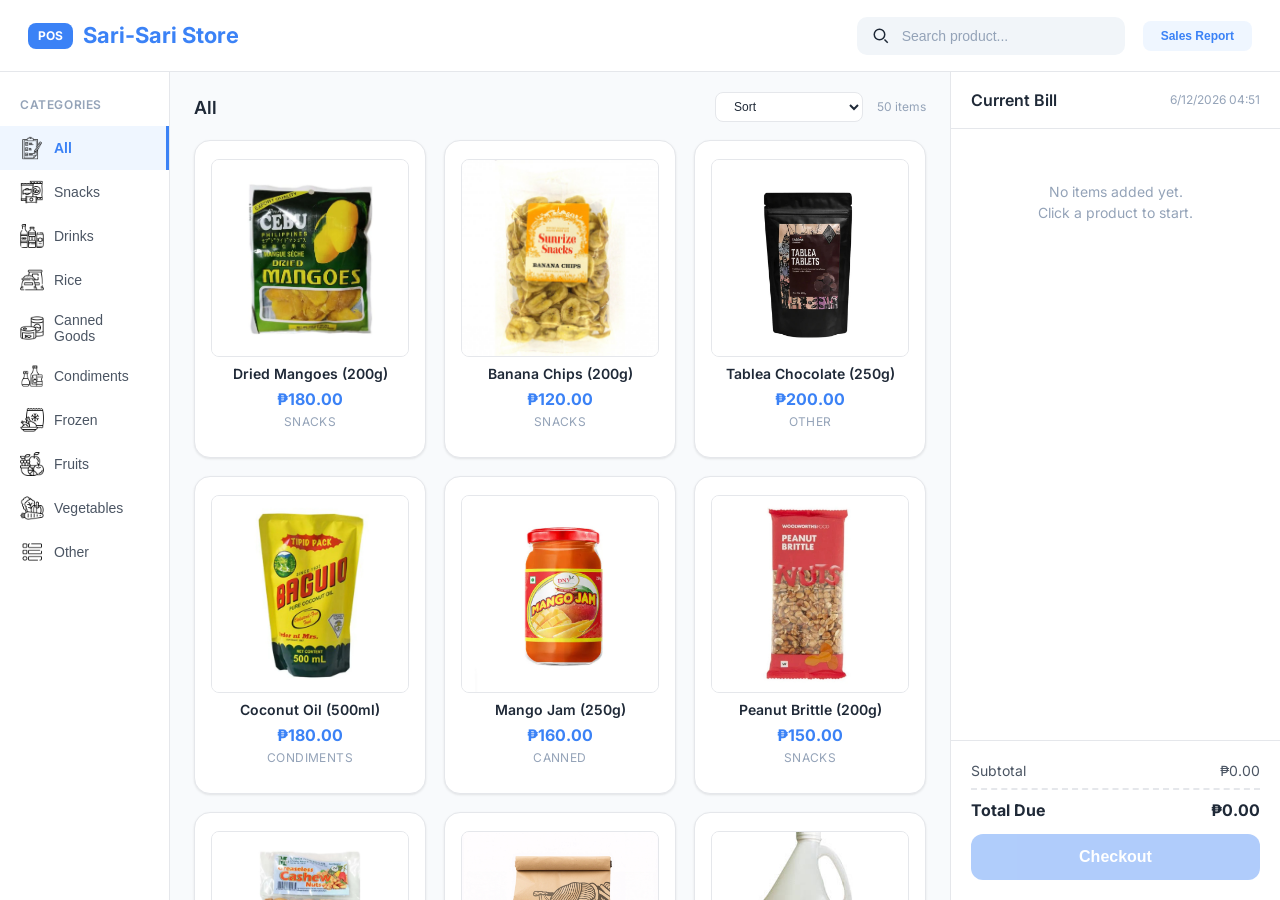
==== commit 02b74216: "Rename app.js to index.js and update HTML Renamed js/app.js to js/index.js and updated the <script t" ====
--- a/index.html
+++ b/index.html
@@ -279,6 +279,6 @@
         </div>
     </div>
 
-    <script type="module" src="js/app.js"></script>
+    <script type="module" src="js/index.js"></script>
 </body>
 </html>
